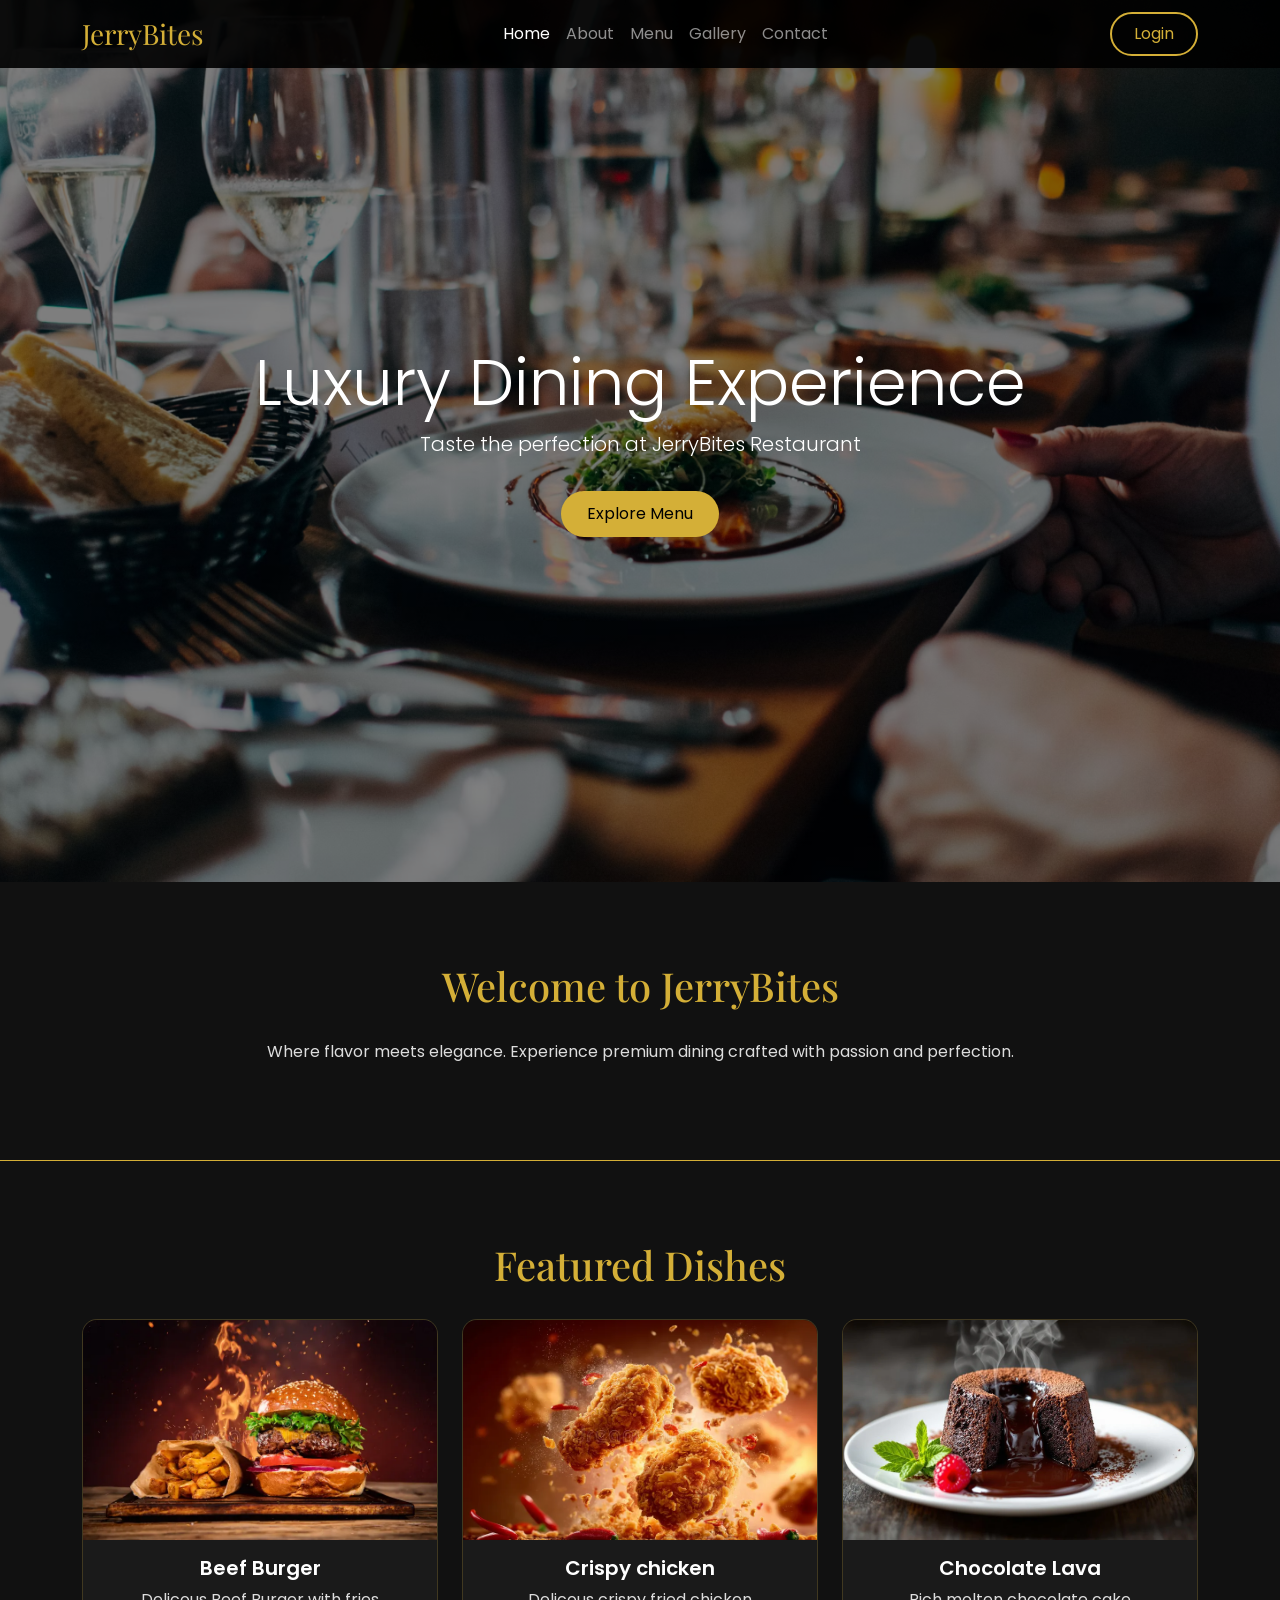
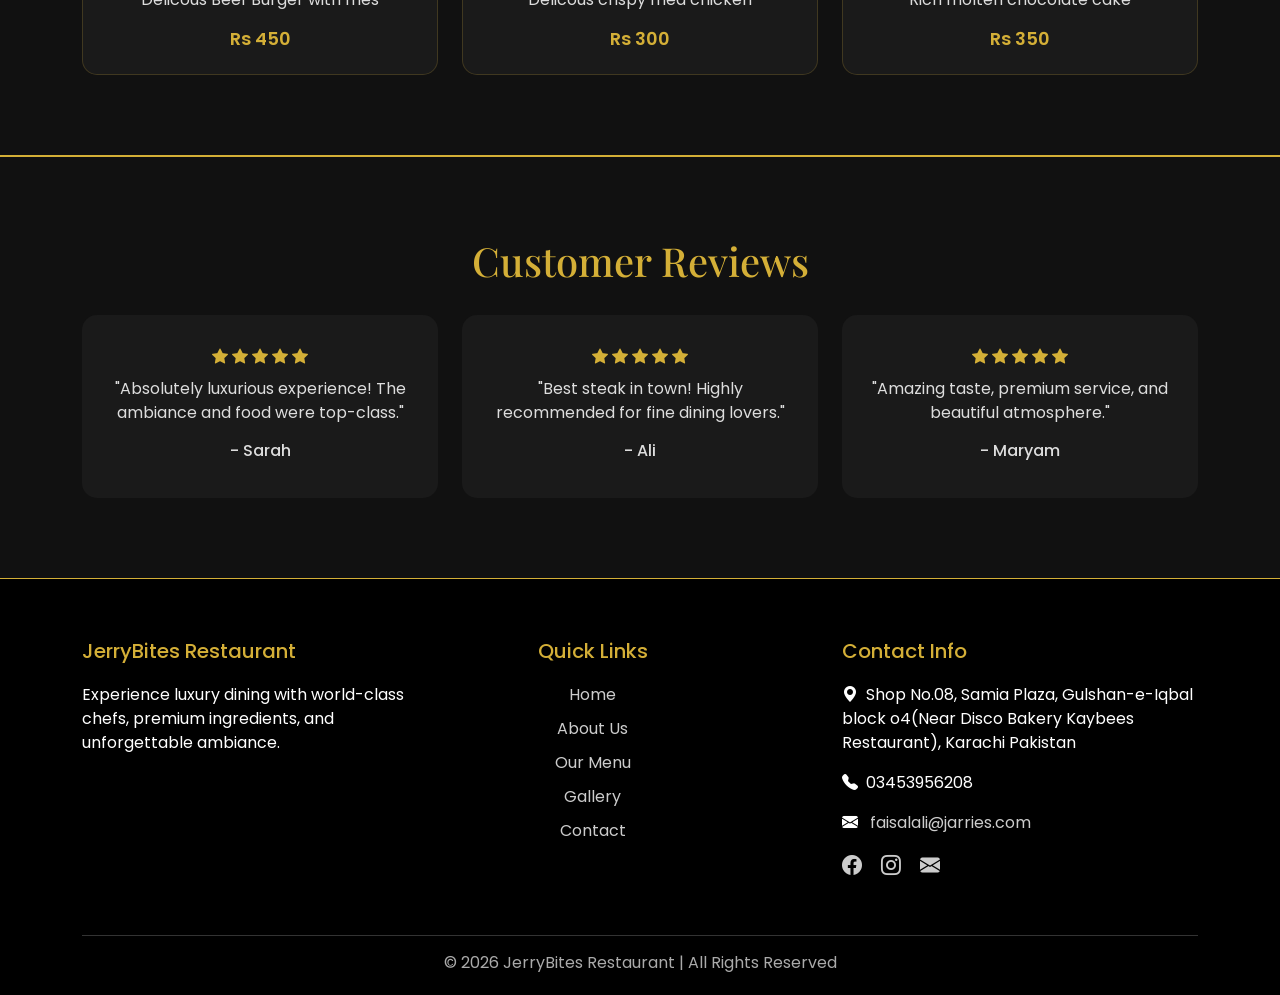
==== index.html @ c940851d "First commit" ====
<!DOCTYPE html>
<html lang="en">
<head>
<meta charset="UTF-8">
<meta name="viewport" content="width=device-width, initial-scale=1.0">
<title>JerryBites Restaurant</title>

<!-- Bootstrap 5 CDN -->
<link href="https://cdn.jsdelivr.net/npm/bootstrap@5.3.2/dist/css/bootstrap.min.css" rel="stylesheet">

<!-- Bootstrap Icons -->
<link href="https://cdn.jsdelivr.net/npm/bootstrap-icons@1.11.3/font/bootstrap-icons.css" rel="stylesheet">

<!-- Google Fonts -->
<link href="https://fonts.googleapis.com/css2?family=Playfair+Display:wght@600;700&family=Poppins:wght@300;400;500&display=swap" rel="stylesheet">
<!-- AOS Animation CSS -->
<link href="https://unpkg.com/aos@2.3.4/dist/aos.css" rel="stylesheet">
<style>

/* GLOBAL */
body{
  font-family: 'Poppins', sans-serif;
  background:#111;
  color:#ddd;
  scroll-behavior:smooth;
}

.section-padding{
  padding:80px 0;
}

.section-title{
  font-family:'Playfair Display', serif;
  font-size:40px;
  color:#d4af37;
  margin-bottom:30px;
}

/* NAVBAR */
.navbar{
  background:rgba(0,0,0,0.9);
}
.navbar-brand{
  font-family:'Playfair Display', serif;
  color:#d4af37 !important;
  font-size:28px;
}
.nav-link:hover{
  color:#d4af37 !important;
}

.navbar .nav-link{
  position: relative;
}

.navbar .nav-link::after{
  content: "";
  position: absolute;
  width: 0%;
  height: 2px;
  background: #d4af37;
  left: 0;
  bottom: -5px;
  transition: 0.3s;
}

.navbar .nav-link:hover::after{
  width: 100%;
}


/* HERO */
.hero{
  height:98vh;
  background: linear-gradient(rgba(0,0,0,0.5), rgba(0,0,0,0.5)), url('assests/images/resturant\ image.avif') center/cover no-repeat;
  display: flex;
  align-items: center;
  justify-content: center;
  text-align: center;
}

/* BUTTON */
.btn-gold{
  background:#d4af37;
  color:#000;
  border-radius:30px;
  padding:10px 25px;
  transition:0.3s;
}
.btn-gold:hover{
  background:#d4af37;
  transform:scale(1.05);
}

/* DISH CARDS */
.dish-card{
  background: #1a1a1a;
  border: 1px solid rgba(212,175,55,0.2);
  border-radius: 15px;
  overflow: hidden;
  transition: all 0.4s ease;
}
.dish-card:hover{
  transform: translateY(-12px);
  box-shadow: 0 15px 35px rgba(212,175,55,0.4);
  border-color: #d4af37;
}
.dish-card img{
  height: 220px;
  object-fit: cover;
  transition: 0.4s;
}
.dish-card:hover img{
  transform: scale(1.1);
}
.dish-card h5{
  color: #ffffff;
  font-weight: 600;
}

.dish-card p{
  color: #ffffff;
  opacity: 0.85;  
}
/* OFFER */
.offer{
  background:#d4af37;
  padding:60px 0;
  color:#000;
}

/* TESTIMONIALS */
.testimonial-card{
  background:#1a1a1a;
  padding:30px;
  border-radius:15px;
  transition:0.4s;
  
}
.testimonial-card:hover{
  transform:translateY(-8px);
  box-shadow:0 10px 25px rgba(212,175,55,0.4);
}
.stars{
  color:#d4af37;
}

/* FOOTER */
.footer{
  background:#000;
  padding:60px 0 20px;
  border-top:1px solid #d4af37; 
}

.footer h5{
  color:#d4af37;
  margin-bottom:20px;
  
}

.footer a{
  text-decoration:none;
  color:#ccc;
  transition:0.3s;
}
.footer a:hover{
  color:#d4af37;
}

.social-icons a{
  font-size:20px;
  margin-right:15px;
  color:#ccc;
  transition:0.3s;
}
.social-icons a:hover{
  color:#d4af37;
}

.footer-bottom{
  border-top:1px solid #333;
  margin-top:30px;
  padding-top:15px;
  text-align:center;
  color:#aaa;
}
.quick-links li {
  margin-bottom:10px;
}

.quick-links a {
  position:relative;
  display:inline-block;
}

.quick-links a::after{
  content:"";
  position:absolute;
  width:0;
  height:2px;
  background:#d4af37;
  left:0;
  bottom:-3px;
  transition:0.3s;
}

.quick-links a:hover::after{
  width:100%;
}

.testimonials-section{
  border-top: 1px solid #d4af37;
}
.featured-section{
  background:#111;
  border-top:1px solid #d4af37;
  border-bottom:1px solid #d4af37;
}
.price{
  color:#d4af37;
  font-weight:600;
  font-size:18px;
}
/*login */
.btn-login{
  background: transparent;
  border: 2px solid #d4af37;
  color: #d4af37;
  padding: 8px 22px;
  border-radius: 30px;
  transition: 0.3s;
}

.btn-login:hover{
  background: #d4af37;
  color: #000;
  transform: scale(1.05);
  box-shadow: 0 0 15px #d4af37;
}

</style>
</head>
<body>

<!-- Navbar -->
<nav class="navbar navbar-expand-lg navbar-dark fixed-top">
  <div class="container">

    <!-- Logo -->
    <a class="navbar-brand" href="index.html">JerryBites</a>

    <button class="navbar-toggler" data-bs-toggle="collapse" data-bs-target="#navmenu">
      <span class="navbar-toggler-icon"></span>
    </button>

    <div class="collapse navbar-collapse" id="navmenu">

      <!-- Center Menu -->
      <ul class="navbar-nav mx-auto">
        <li class="nav-item"><a class="nav-link active" href="index.html">Home</a></li>
        <li class="nav-item"><a class="nav-link" href="about.html">About</a></li>
        <li class="nav-item"><a class="nav-link" href="menu.html">Menu</a></li>
        <li class="nav-item"><a class="nav-link" href="gallery.html">Gallery</a></li>
        <li class="nav-item"><a class="nav-link" href="contact.html">Contact</a></li>
      </ul>

      <!-- Right Side Login Button -->
      <a href="login.html" class="btn btn-login">Login</a>

    </div>
  </div>
</nav>
<!-- Hero -->

<section class="hero d-flex align-items-center text-center text-white">
  <div class="container">
    <h1 class="display-3">Luxury Dining Experience</h1>
    <p class="lead">Taste the perfection at JerryBites Restaurant</p>
    <a href="menu.html" class="btn btn-gold mt-3">Explore Menu</a>
  </div>
</section>

<!-- Welcome -->
<section class="section-padding text-center">
  <div class="container">
    <h2 class="section-title" data-aos="fade-up">Welcome to JerryBites</h2>
<p data-aos="fade-up" data-aos-delay="200">
  Where flavor meets elegance. Experience premium dining crafted with passion and perfection.
</p>
  </div>
</section>

<!-- Featured Dishes -->
<section class="section-padding featured-section">
<div class="container">
<h2 class="section-title text-center">Featured Dishes</h2>
<div class="row g-4">

<div class="col-md-4" data-aos="zoom-in">
<div class="card dish-card">
<img src="assests/images/new.webp" class="card-img-top">
<div class="card-body text-center">
<h5>Beef Burger</h5>
<p>Delicous Beef Burger with fries</p>
<h6 class="price">Rs 450</h6>
</div>
</div>
</div>

<div class="col-md-4" data-aos="zoom-in">
<div class="card dish-card">
<img src="assests/images/crispy fried chicken.webp" class="card-img-top">
<div class="card-body text-center">
<h5>Crispy chicken</h5>
<p>Delicous crispy fried chicken</p>
<h6 class="price">Rs 300</h6>
</div>
</div>
</div>

<div class="col-md-4" data-aos="zoom-in">
<div class="card dish-card">
<img src="assests/images/chocolate lava cake.webp" class="card-img-top">
<div class="card-body text-center">
<h5>Chocolate Lava</h5>
<p>Rich molten chocolate cake</p>
<h6 class="price">Rs 350</h6>
</div>
</div>
</div>

</div>
</div>
</section>

<!-- Testimonials -->
<section class="section-padding testimonials-section">
<div class="container text-center">
<h2 class="section-title">Customer Reviews</h2>

<div class="row g-4">

<div class="col-md-4" data-aos="fade-up">
<div class="testimonial-card">
<div class="stars mb-2">
<i class="bi bi-star-fill"></i>
<i class="bi bi-star-fill"></i>
<i class="bi bi-star-fill"></i>
<i class="bi bi-star-fill"></i>
<i class="bi bi-star-fill"></i>
</div>
<p>"Absolutely luxurious experience! The ambiance and food were top-class."</p>
<h6 class="mt-3">- Sarah</h6>
</div>
</div>

<div class="col-md-4" data-aos="fade-up">
<div class="testimonial-card">
<div class="stars mb-2">
<i class="bi bi-star-fill"></i>
<i class="bi bi-star-fill"></i>
<i class="bi bi-star-fill"></i>
<i class="bi bi-star-fill"></i>
<i class="bi bi-star-fill"></i>
</div>
<p>"Best steak in town! Highly recommended for fine dining lovers."</p>
<h6 class="mt-3">- Ali</h6>
</div>
</div>

<div class="col-md-4" data-aos="fade-up">
<div class="testimonial-card">
<div class="stars mb-2">
<i class="bi bi-star-fill"></i>
<i class="bi bi-star-fill"></i>
<i class="bi bi-star-fill"></i>
<i class="bi bi-star-fill"></i>
<i class="bi bi-star-fill"></i>
</div>
<p>"Amazing taste, premium service, and beautiful atmosphere."</p>
<h6 class="mt-3">- Maryam</h6>
</div>
</div>

</div>
</div>
</section>
<!-- FOOTER -->
<footer class="footer text-white">
<div class="container">
<div class="row">

<!-- Left -->
<div class="col-md-4 mb-4">
<h5>JerryBites Restaurant</h5>
<p>
Experience luxury dining with world-class chefs, premium ingredients, 
and unforgettable ambiance.
</p>
</div>

<!-- Middle -->
<div class="col-md-3 mb-4 text-md-center">
<h5>Quick Links</h5>
<ul class="list-unstyled quick-links">
<li><a href="index.html">Home</a></li>
<li><a href="about.html">About Us</a></li>
<li><a href="menu.html">Our Menu</a></li>
<li><a href="gallery.html">Gallery</a></li>
<li><a href="contact.html">Contact</a></li>
</ul>
</div>

<!-- Right -->
<div class="col-md-4 offset-md-1 mb-4 text-md-start">
<h5>Contact Info</h5>

<div class="contact-info">
<p><i class="bi bi-geo-alt-fill me-2"></i>Shop No.08, Samia Plaza, Gulshan-e-Iqbal block o4(Near Disco Bakery Kaybees Restaurant), Karachi Pakistan</p>
<p><i class="bi bi-telephone-fill me-2"></i>03453956208</p>
<p>
<i class="bi bi-envelope-fill me-2"></i>
<a href="https://mail.google.com/mail/?view=cm&fs=1&to=faisalali@jarries.com" target="_blank">
faisalali@jarries.com
</a>
</p>
</div>

<!-- Social Icons -->
<div class="social-icons mt-3">
<a href="#"><i class="bi bi-facebook"></i></a>
<a href="#"><i class="bi bi-instagram"></i></a>
<a href="https://mail.google.com/mail/?view=cm&fs=1&to=jarriesrestaurant@gmail.com" target="_blank">
<i class="bi bi-envelope-fill"></i>
</a>
</div>

</div>

</div>

<div class="footer-bottom text-center">
© 2026 JerryBites Restaurant | All Rights Reserved
</div>

</div>
</footer>

<script src="https://cdn.jsdelivr.net/npm/bootstrap@5.3.2/dist/js/bootstrap.bundle.min.js"></script>
</body>
<!-- AOS JS -->
<script src="https://unpkg.com/aos@2.3.4/dist/aos.js"></script>

<script>
  // animation speed
  AOS.init({
    duration: 1000,   
    once: true        
  });
</script>
</html>
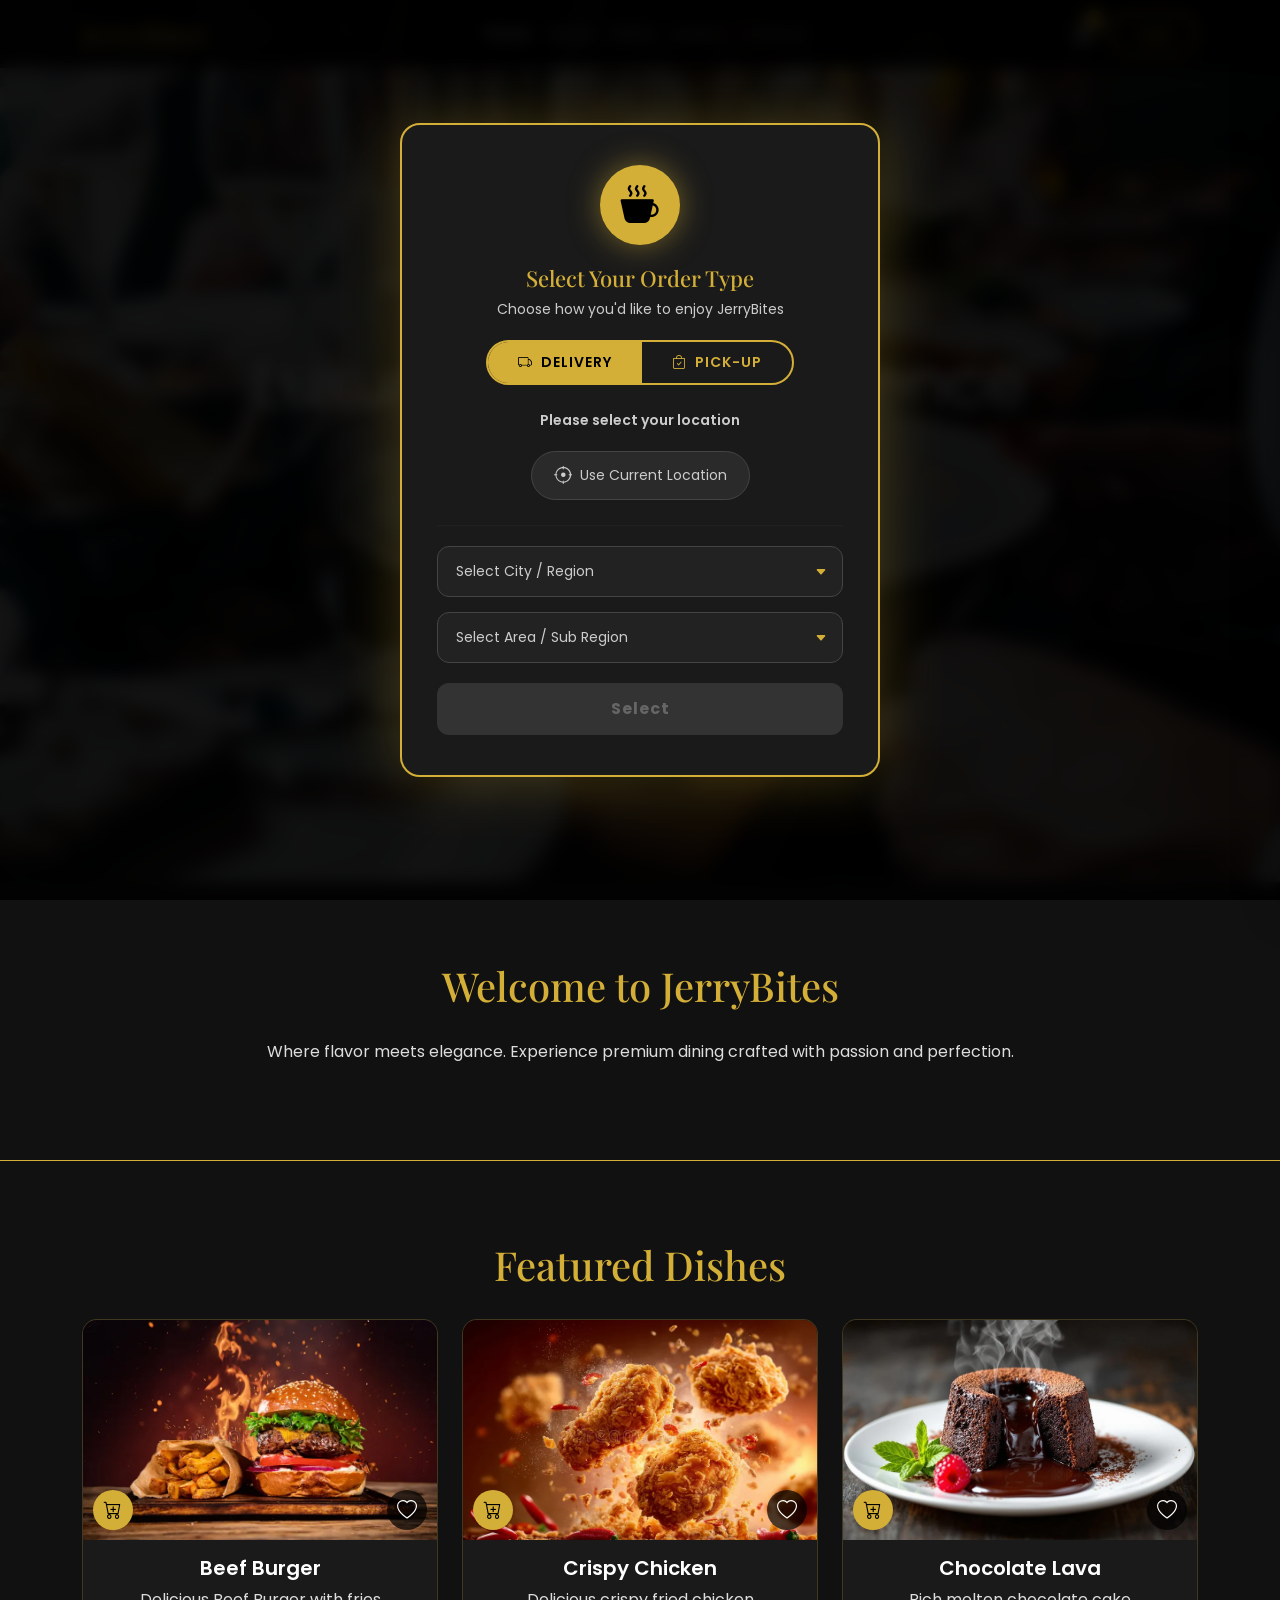
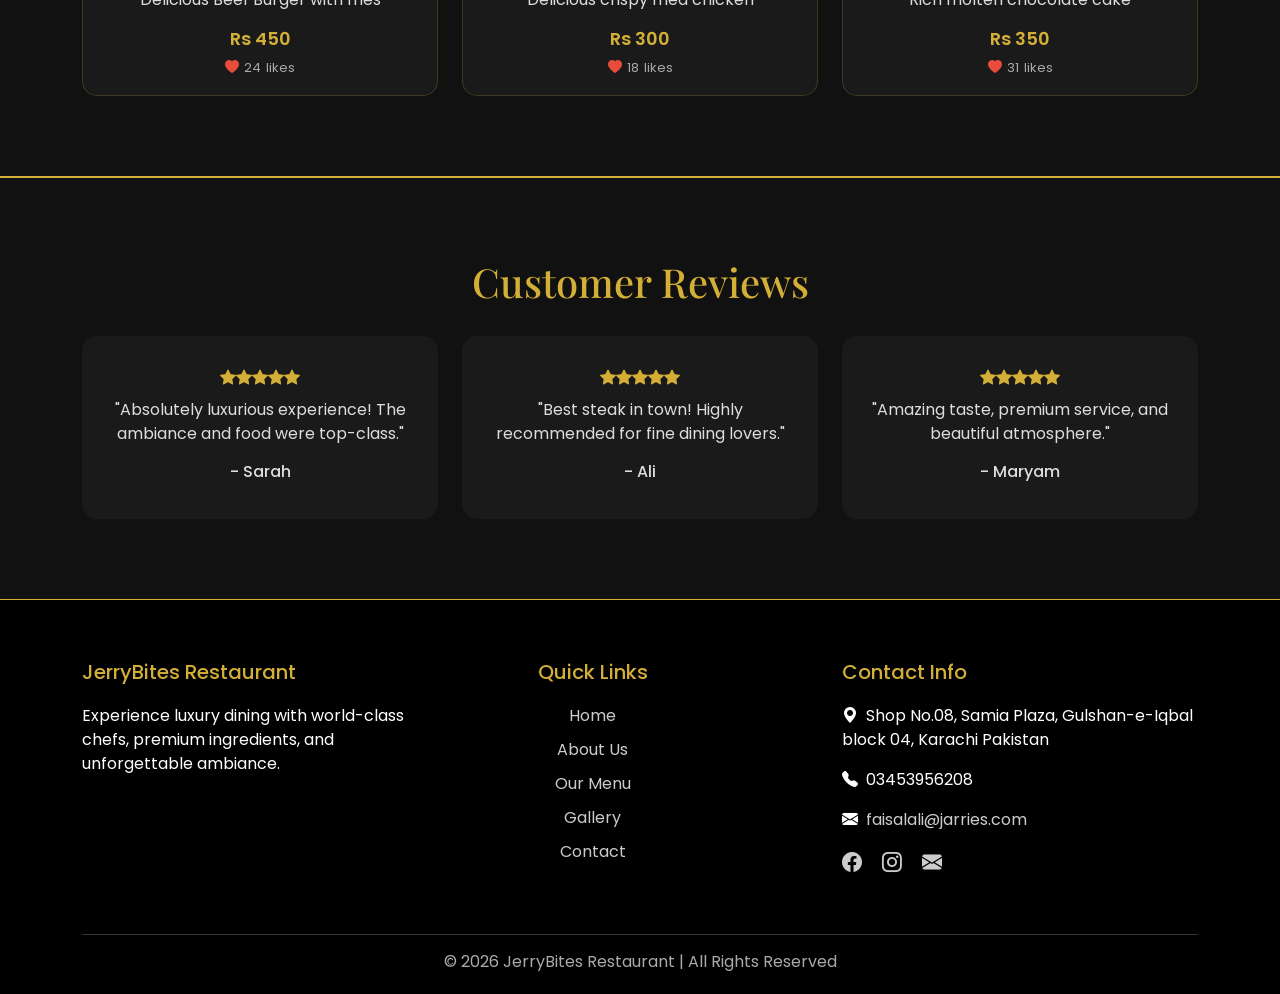
==== commit 817a5471: "first commit" ====
--- a/index.html
+++ b/index.html
@@ -7,27 +7,25 @@
 
 <!-- Bootstrap 5 CDN -->
 <link href="https://cdn.jsdelivr.net/npm/bootstrap@5.3.2/dist/css/bootstrap.min.css" rel="stylesheet">
-
 <!-- Bootstrap Icons -->
 <link href="https://cdn.jsdelivr.net/npm/bootstrap-icons@1.11.3/font/bootstrap-icons.css" rel="stylesheet">
-
 <!-- Google Fonts -->
-<link href="https://fonts.googleapis.com/css2?family=Playfair+Display:wght@600;700&family=Poppins:wght@300;400;500&display=swap" rel="stylesheet">
+<link href="https://fonts.googleapis.com/css2?family=Playfair+Display:wght@600;700&family=Poppins:wght@300;400;500;600&display=swap" rel="stylesheet">
 <!-- AOS Animation CSS -->
 <link href="https://unpkg.com/aos@2.3.4/dist/aos.css" rel="stylesheet">
+
 <style>
-
-/* GLOBAL */
+/* ============ GLOBAL ============ */
+*{ margin:0; padding:0; box-sizing:border-box; }
+
 body{
-  font-family: 'Poppins', sans-serif;
+  font-family:'Poppins', sans-serif;
   background:#111;
   color:#ddd;
   scroll-behavior:smooth;
 }
 
-.section-padding{
-  padding:80px 0;
-}
+.section-padding{ padding:80px 0; }
 
 .section-title{
   font-family:'Playfair Display', serif;
@@ -36,226 +34,973 @@
   margin-bottom:30px;
 }
 
-/* NAVBAR */
-.navbar{
-  background:rgba(0,0,0,0.9);
-}
+/* ============ NAVBAR ============ */
+.navbar{ background:rgba(0,0,0,0.9); }
 .navbar-brand{
   font-family:'Playfair Display', serif;
   color:#d4af37 !important;
   font-size:28px;
 }
-.nav-link:hover{
-  color:#d4af37 !important;
-}
-
-.navbar .nav-link{
-  position: relative;
-}
-
+.nav-link:hover{ color:#d4af37 !important; }
+.navbar .nav-link{ position:relative; }
 .navbar .nav-link::after{
-  content: "";
-  position: absolute;
-  width: 0%;
-  height: 2px;
-  background: #d4af37;
-  left: 0;
-  bottom: -5px;
-  transition: 0.3s;
-}
-
-.navbar .nav-link:hover::after{
-  width: 100%;
-}
-
-
-/* HERO */
+  content:""; position:absolute;
+  width:0%; height:2px; background:#d4af37;
+  left:0; bottom:-5px; transition:0.3s;
+}
+.navbar .nav-link:hover::after{ width:100%; }
+
+/* Cart Badge */
+.cart-btn{ position:relative; cursor:pointer; }
+.cart-badge{
+  position:absolute; top:-8px; right:-10px;
+  background:#d4af37; color:#000;
+  border-radius:50%; width:20px; height:20px;
+  font-size:11px; font-weight:700;
+  display:flex; align-items:center; justify-content:center;
+}
+
+/* ============ HERO ============ */
 .hero{
   height:98vh;
-  background: linear-gradient(rgba(0,0,0,0.5), rgba(0,0,0,0.5)), url('assests/images/resturant\ image.avif') center/cover no-repeat;
-  display: flex;
-  align-items: center;
-  justify-content: center;
-  text-align: center;
-}
-
-/* BUTTON */
+  background: linear-gradient(rgba(0,0,0,0.5), rgba(0,0,0,0.5)),
+              url('assests/images/resturant image.avif') center/cover no-repeat;
+  display:flex; align-items:center;
+  justify-content:center; text-align:center;
+}
+
+/* ============ BUTTONS ============ */
 .btn-gold{
-  background:#d4af37;
-  color:#000;
-  border-radius:30px;
-  padding:10px 25px;
+  background:#d4af37; color:#000;
+  border-radius:30px; padding:10px 25px;
+  transition:0.3s; border:none; font-weight:600;
+}
+.btn-gold:hover{
+  background:#c9a230; transform:scale(1.05);
+  box-shadow:0 5px 20px rgba(212,175,55,0.4);
+}
+
+.btn-login{
+  background:transparent; border:2px solid #d4af37;
+  color:#d4af37; padding:8px 22px;
+  border-radius:30px; transition:0.3s;
+}
+.btn-login:hover{
+  background:#d4af37; color:#000;
+  transform:scale(1.05); box-shadow:0 0 15px #d4af37;
+}
+
+/* ============ DISH CARDS ============ */
+.dish-card{
+  background:#1a1a1a;
+  border:1px solid rgba(212,175,55,0.2);
+  border-radius:15px; overflow:hidden;
+  transition:all 0.4s ease; cursor:pointer;
+  position:relative;
+}
+.dish-card:hover{
+  transform:translateY(-12px);
+  box-shadow:0 15px 35px rgba(212,175,55,0.4);
+  border-color:#d4af37;
+}
+.dish-card .img-wrapper{
+  overflow:hidden; height:220px; position:relative;
+}
+.dish-card img{
+  height:220px; width:100%;
+  object-fit:cover; transition:0.4s;
+}
+.dish-card:hover img{ transform:scale(1.1); }
+.dish-card h5{ color:#fff; font-weight:600; }
+.dish-card p{ color:#fff; opacity:0.85; }
+.price{ color:#d4af37; font-weight:600; font-size:18px; }
+
+/* Like Button on Card */
+.like-btn{
+  position:absolute; bottom:10px; right:10px;
+  background:rgba(0,0,0,0.7); border:none;
+  width:40px; height:40px; border-radius:50%;
+  display:flex; align-items:center; justify-content:center;
+  cursor:pointer; transition:0.3s; z-index:10;
+}
+.like-btn i{ font-size:20px; color:#fff; transition:0.3s; }
+.like-btn.liked i{ color:#e74c3c; }
+.like-btn:hover{ transform:scale(1.15); background:rgba(0,0,0,0.9); }
+
+/* Like Count */
+.like-count{
+  color:#aaa; font-size:13px; margin-top:5px;
+  display:flex; align-items:center; justify-content:center; gap:5px;
+}
+.like-count i{ color:#e74c3c; font-size:14px; }
+
+/* Quick Add Cart on Card */
+.quick-cart-btn{
+  position:absolute; bottom:10px; left:10px;
+  background:#d4af37; border:none;
+  width:40px; height:40px; border-radius:50%;
+  display:flex; align-items:center; justify-content:center;
+  cursor:pointer; transition:0.3s; z-index:10;
+}
+.quick-cart-btn i{ font-size:18px; color:#000; }
+.quick-cart-btn:hover{ transform:scale(1.15); background:#c9a230; }
+
+/* ============ PRODUCT MODAL ============ */
+.product-modal-overlay{
+  position:fixed; top:0; left:0;
+  width:100%; height:100%;
+  background:rgba(0,0,0,0.9);
+  z-index:100000;
+  display:none; align-items:center;
+  justify-content:center;
+  backdrop-filter:blur(10px);
+  animation:fadeInOverlay 0.4s ease;
+  overflow-y:auto; padding:20px;
+}
+.product-modal-overlay.show{ display:flex; }
+
+.product-modal{
+  background:#1a1a1a;
+  border:2px solid #d4af37;
+  border-radius:20px;
+  max-width:900px; width:95%;
+  animation:slideUp 0.5s ease;
+  max-height:95vh; overflow-y:auto;
+}
+
+.product-modal-close{
+  position:absolute; top:15px; right:20px;
+  background:none; border:none;
+  color:#d4af37; font-size:28px;
+  cursor:pointer; z-index:10;
   transition:0.3s;
 }
-.btn-gold:hover{
-  background:#d4af37;
-  transform:scale(1.05);
-}
-
-/* DISH CARDS */
-.dish-card{
-  background: #1a1a1a;
-  border: 1px solid rgba(212,175,55,0.2);
-  border-radius: 15px;
-  overflow: hidden;
-  transition: all 0.4s ease;
-}
-.dish-card:hover{
-  transform: translateY(-12px);
-  box-shadow: 0 15px 35px rgba(212,175,55,0.4);
-  border-color: #d4af37;
-}
-.dish-card img{
-  height: 220px;
-  object-fit: cover;
-  transition: 0.4s;
-}
-.dish-card:hover img{
-  transform: scale(1.1);
-}
-.dish-card h5{
-  color: #ffffff;
-  font-weight: 600;
-}
-
-.dish-card p{
-  color: #ffffff;
-  opacity: 0.85;  
-}
-/* OFFER */
-.offer{
-  background:#d4af37;
-  padding:60px 0;
-  color:#000;
-}
-
-/* TESTIMONIALS */
+.product-modal-close:hover{ transform:rotate(90deg) scale(1.2); }
+
+.product-modal-img{
+  width:100%; height:350px;
+  object-fit:cover; border-radius:18px 18px 0 0;
+}
+
+.product-modal-body{ padding:30px; }
+
+.product-modal-title{
+  font-family:'Playfair Display', serif;
+  color:#d4af37; font-size:28px;
+  margin-bottom:5px;
+}
+
+.product-modal-desc{
+  color:#aaa; font-size:15px; margin-bottom:20px;
+}
+
+.product-modal-price{
+  color:#d4af37; font-size:24px;
+  font-weight:700; margin-bottom:20px;
+}
+
+/* Quantity Selector */
+.qty-selector{
+  display:flex; align-items:center;
+  gap:0; border-radius:12px;
+  overflow:hidden; border:2px solid #d4af37;
+  width:fit-content;
+}
+.qty-btn{
+  background:#2a2a2a; border:none;
+  color:#d4af37; width:45px; height:45px;
+  font-size:20px; font-weight:700;
+  cursor:pointer; transition:0.3s;
+  display:flex; align-items:center; justify-content:center;
+}
+.qty-btn:hover{ background:#d4af37; color:#000; }
+.qty-value{
+  width:55px; text-align:center;
+  background:#111; color:#fff;
+  font-size:18px; font-weight:600;
+  border:none; outline:none;
+}
+
+/* Drinks Section */
+.drinks-section{ margin-top:20px; }
+.drinks-title{
+  color:#fff; font-weight:600;
+  font-size:16px; margin-bottom:12px;
+}
+.drink-item{
+  display:flex; align-items:center;
+  justify-content:space-between;
+  background:#222; border:1px solid #333;
+  border-radius:10px; padding:10px 15px;
+  margin-bottom:8px; transition:0.3s;
+  cursor:pointer;
+}
+.drink-item:hover{ border-color:#d4af37; }
+.drink-item.selected{
+  border-color:#d4af37;
+  background:rgba(212,175,55,0.1);
+}
+.drink-item-left{
+  display:flex; align-items:center; gap:10px;
+}
+.drink-item-name{ color:#fff; font-size:14px; }
+.drink-item-price{ color:#d4af37; font-weight:600; font-size:14px; }
+.drink-qty{
+  display:flex; align-items:center; gap:0;
+  border-radius:8px; overflow:hidden;
+  border:1px solid #555;
+}
+.drink-qty-btn{
+  background:#333; border:none;
+  color:#d4af37; width:30px; height:30px;
+  font-size:16px; cursor:pointer;
+  display:flex; align-items:center; justify-content:center;
+  transition:0.3s;
+}
+.drink-qty-btn:hover{ background:#d4af37; color:#000; }
+.drink-qty-val{
+  width:35px; text-align:center;
+  background:#111; color:#fff;
+  font-size:14px; border:none;
+}
+
+/* Action Buttons */
+.product-actions{
+  display:flex; gap:12px;
+  margin-top:25px; flex-wrap:wrap;
+}
+.btn-add-cart{
+  flex:1; padding:14px;
+  background:transparent; border:2px solid #d4af37;
+  color:#d4af37; border-radius:12px;
+  font-weight:700; font-size:15px;
+  cursor:pointer; transition:0.3s;
+  display:flex; align-items:center;
+  justify-content:center; gap:8px;
+}
+.btn-add-cart:hover{
+  background:rgba(212,175,55,0.15);
+  transform:scale(1.02);
+}
+.btn-buy-now{
+  flex:1; padding:14px;
+  background:#d4af37; border:none;
+  color:#000; border-radius:12px;
+  font-weight:700; font-size:15px;
+  cursor:pointer; transition:0.3s;
+  display:flex; align-items:center;
+  justify-content:center; gap:8px;
+}
+.btn-buy-now:hover{
+  background:#c9a230; transform:scale(1.02);
+  box-shadow:0 5px 25px rgba(212,175,55,0.5);
+}
+
+/* Ask Question */
+.ask-question-section{ margin-top:20px; }
+.ask-question-btn{
+  background:transparent; border:1px solid #555;
+  color:#ccc; padding:10px 20px;
+  border-radius:10px; cursor:pointer;
+  transition:0.3s; font-size:14px;
+  display:flex; align-items:center; gap:8px;
+  width:100%;
+}
+.ask-question-btn:hover{ border-color:#d4af37; color:#d4af37; }
+.question-form{
+  display:none; margin-top:10px;
+  animation:fadeInOverlay 0.3s ease;
+}
+.question-form.show{ display:block; }
+.question-input{
+  width:100%; padding:12px 15px;
+  background:#222; border:1px solid #444;
+  border-radius:10px; color:#fff;
+  font-size:14px; outline:none;
+  resize:vertical; min-height:80px;
+  transition:0.3s;
+}
+.question-input:focus{ border-color:#d4af37; }
+.question-submit{
+  margin-top:8px; padding:10px 25px;
+  background:#d4af37; color:#000;
+  border:none; border-radius:10px;
+  font-weight:600; cursor:pointer;
+  transition:0.3s;
+}
+.question-submit:hover{ background:#c9a230; }
+
+/* ============ CUSTOMER INFO MODAL ============ */
+.customer-modal-overlay{
+  position:fixed; top:0; left:0;
+  width:100%; height:100%;
+  background:rgba(0,0,0,0.9);
+  z-index:200000;
+  display:none; align-items:center;
+  justify-content:center;
+  backdrop-filter:blur(10px);
+  padding:20px;
+}
+.customer-modal-overlay.show{ display:flex; }
+
+.customer-modal{
+  background:#1a1a1a;
+  border:2px solid #d4af37;
+  border-radius:20px;
+  max-width:500px; width:95%;
+  padding:35px; animation:slideUp 0.5s ease;
+  max-height:95vh; overflow-y:auto;
+}
+
+.customer-modal h4{
+  font-family:'Playfair Display', serif;
+  color:#d4af37; text-align:center;
+  margin-bottom:5px;
+}
+
+.customer-modal .subtitle{
+  color:#aaa; text-align:center;
+  font-size:13px; margin-bottom:25px;
+}
+
+.form-field{
+  margin-bottom:15px;
+}
+.form-field label{
+  color:#ccc; font-size:13px;
+  font-weight:500; margin-bottom:5px;
+  display:block;
+}
+.form-field input,
+.form-field select,
+.form-field textarea{
+  width:100%; padding:12px 15px;
+  background:#222; border:1px solid #444;
+  border-radius:10px; color:#fff;
+  font-size:14px; outline:none;
+  transition:0.3s;
+}
+.form-field input:focus,
+.form-field select:focus,
+.form-field textarea:focus{
+  border-color:#d4af37;
+  box-shadow:0 0 10px rgba(212,175,55,0.2);
+}
+
+.order-summary{
+  background:#222; border-radius:12px;
+  padding:15px; margin-bottom:20px;
+  border:1px solid #333;
+}
+.order-summary h6{ color:#d4af37; margin-bottom:10px; }
+.order-summary-item{
+  display:flex; justify-content:space-between;
+  color:#ccc; font-size:13px; margin-bottom:5px;
+}
+.order-summary-total{
+  display:flex; justify-content:space-between;
+  color:#d4af37; font-weight:700;
+  font-size:16px; border-top:1px solid #444;
+  padding-top:10px; margin-top:10px;
+}
+
+.place-order-btn{
+  width:100%; padding:14px;
+  background:#d4af37; color:#000;
+  border:none; border-radius:12px;
+  font-weight:700; font-size:16px;
+  cursor:pointer; transition:0.3s;
+  letter-spacing:1px;
+}
+.place-order-btn:hover{
+  background:#c9a230; transform:scale(1.02);
+  box-shadow:0 5px 25px rgba(212,175,55,0.5);
+}
+
+/* ============ CART SIDEBAR ============ */
+.cart-sidebar{
+  position:fixed; top:0; right:-420px;
+  width:400px; max-width:90vw;
+  height:100%; background:#1a1a1a;
+  border-left:2px solid #d4af37;
+  z-index:150000; transition:0.4s ease;
+  display:flex; flex-direction:column;
+  box-shadow:-10px 0 40px rgba(0,0,0,0.5);
+}
+.cart-sidebar.open{ right:0; }
+
+.cart-sidebar-header{
+  padding:20px; border-bottom:1px solid #333;
+  display:flex; align-items:center;
+  justify-content:space-between;
+}
+.cart-sidebar-header h5{
+  color:#d4af37; margin:0;
+  font-family:'Playfair Display', serif;
+}
+.cart-close{
+  background:none; border:none;
+  color:#d4af37; font-size:24px;
+  cursor:pointer; transition:0.3s;
+}
+.cart-close:hover{ transform:rotate(90deg); }
+
+.cart-items{
+  flex:1; overflow-y:auto;
+  padding:15px;
+}
+
+.cart-item{
+  display:flex; gap:12px;
+  background:#222; border-radius:12px;
+  padding:12px; margin-bottom:10px;
+  border:1px solid #333;
+  animation:fadeInOverlay 0.3s ease;
+}
+.cart-item img{
+  width:65px; height:65px;
+  border-radius:10px; object-fit:cover;
+}
+.cart-item-info{ flex:1; }
+.cart-item-name{ color:#fff; font-size:14px; font-weight:600; }
+.cart-item-price{ color:#d4af37; font-size:13px; }
+.cart-item-remove{
+  background:none; border:none;
+  color:#ff4444; cursor:pointer;
+  font-size:16px; transition:0.3s;
+  align-self:flex-start;
+}
+.cart-item-remove:hover{ transform:scale(1.2); }
+
+.cart-empty{
+  text-align:center; padding:40px 20px;
+  color:#666;
+}
+.cart-empty i{ font-size:50px; margin-bottom:15px; color:#333; }
+
+.cart-sidebar-footer{
+  padding:20px; border-top:1px solid #333;
+}
+.cart-total{
+  display:flex; justify-content:space-between;
+  color:#d4af37; font-weight:700;
+  font-size:18px; margin-bottom:15px;
+}
+.cart-checkout-btn{
+  width:100%; padding:14px;
+  background:#d4af37; color:#000;
+  border:none; border-radius:12px;
+  font-weight:700; cursor:pointer;
+  transition:0.3s; font-size:15px;
+}
+.cart-checkout-btn:hover{
+  background:#c9a230;
+  box-shadow:0 5px 20px rgba(212,175,55,0.4);
+}
+
+.cart-overlay{
+  position:fixed; top:0; left:0;
+  width:100%; height:100%;
+  background:rgba(0,0,0,0.6);
+  z-index:149999;
+  display:none;
+}
+.cart-overlay.show{ display:block; }
+
+/* ============ SUCCESS TOAST ============ */
+.success-toast{
+  position:fixed; top:20px; right:20px;
+  background:#1a1a1a; border:2px solid #d4af37;
+  border-radius:15px; padding:15px 25px;
+  z-index:300000; display:flex;
+  align-items:center; gap:12px;
+  animation:slideInRight 0.4s ease;
+  box-shadow:0 10px 30px rgba(0,0,0,0.5);
+  transform:translateX(150%);
+  transition:transform 0.4s ease;
+}
+.success-toast.show{ transform:translateX(0); }
+.success-toast i{ color:#d4af37; font-size:24px; }
+.success-toast span{ color:#fff; font-size:14px; font-weight:500; }
+
+@keyframes slideInRight{
+  from{ transform:translateX(150%); }
+  to{ transform:translateX(0); }
+}
+
+/* ============ ORDER PLACED MODAL ============ */
+.order-success-overlay{
+  position:fixed; top:0; left:0;
+  width:100%; height:100%;
+  background:rgba(0,0,0,0.9);
+  z-index:500000;
+  display:none; align-items:center;
+  justify-content:center;
+  backdrop-filter:blur(10px);
+}
+.order-success-overlay.show{ display:flex; }
+
+.order-success-box{
+  background:#1a1a1a; border:2px solid #d4af37;
+  border-radius:20px; padding:40px;
+  text-align:center; max-width:450px;
+  width:90%; animation:slideUp 0.6s ease;
+}
+
+.success-check{
+  width:80px; height:80px;
+  background:#d4af37; border-radius:50%;
+  display:flex; align-items:center;
+  justify-content:center; margin:0 auto 20px;
+  animation:bounceIn 0.6s ease 0.3s both;
+}
+.success-check i{ font-size:40px; color:#000; }
+
+@keyframes bounceIn{
+  0%{ transform:scale(0); }
+  50%{ transform:scale(1.2); }
+  100%{ transform:scale(1); }
+}
+
+/* ============ TESTIMONIALS ============ */
+.testimonials-section{ border-top:1px solid #d4af37; }
 .testimonial-card{
-  background:#1a1a1a;
-  padding:30px;
-  border-radius:15px;
-  transition:0.4s;
-  
+  background:#1a1a1a; padding:30px;
+  border-radius:15px; transition:0.4s;
 }
 .testimonial-card:hover{
   transform:translateY(-8px);
   box-shadow:0 10px 25px rgba(212,175,55,0.4);
 }
-.stars{
-  color:#d4af37;
-}
-
-/* FOOTER */
-.footer{
-  background:#000;
-  padding:60px 0 20px;
-  border-top:1px solid #d4af37; 
-}
-
-.footer h5{
-  color:#d4af37;
-  margin-bottom:20px;
-  
-}
-
-.footer a{
-  text-decoration:none;
-  color:#ccc;
-  transition:0.3s;
-}
-.footer a:hover{
-  color:#d4af37;
-}
-
-.social-icons a{
-  font-size:20px;
-  margin-right:15px;
-  color:#ccc;
-  transition:0.3s;
-}
-.social-icons a:hover{
-  color:#d4af37;
-}
-
-.footer-bottom{
-  border-top:1px solid #333;
-  margin-top:30px;
-  padding-top:15px;
-  text-align:center;
-  color:#aaa;
-}
-.quick-links li {
-  margin-bottom:10px;
-}
-
-.quick-links a {
-  position:relative;
-  display:inline-block;
-}
-
-.quick-links a::after{
-  content:"";
-  position:absolute;
-  width:0;
-  height:2px;
-  background:#d4af37;
-  left:0;
-  bottom:-3px;
-  transition:0.3s;
-}
-
-.quick-links a:hover::after{
-  width:100%;
-}
-
-.testimonials-section{
-  border-top: 1px solid #d4af37;
-}
+.stars{ color:#d4af37; }
+
+/* ============ FEATURED SECTION ============ */
 .featured-section{
   background:#111;
   border-top:1px solid #d4af37;
   border-bottom:1px solid #d4af37;
 }
-.price{
+
+/* ============ FOOTER ============ */
+.footer{
+  background:#000; padding:60px 0 20px;
+  border-top:1px solid #d4af37;
+}
+.footer h5{ color:#d4af37; margin-bottom:20px; }
+.footer a{ text-decoration:none; color:#ccc; transition:0.3s; }
+.footer a:hover{ color:#d4af37; }
+.social-icons a{
+  font-size:20px; margin-right:15px;
+  color:#ccc; transition:0.3s;
+}
+.social-icons a:hover{ color:#d4af37; }
+.footer-bottom{
+  border-top:1px solid #333;
+  margin-top:30px; padding-top:15px;
+  text-align:center; color:#aaa;
+}
+.quick-links li{ margin-bottom:10px; }
+.quick-links a{ position:relative; display:inline-block; }
+.quick-links a::after{
+  content:""; position:absolute;
+  width:0; height:2px; background:#d4af37;
+  left:0; bottom:-3px; transition:0.3s;
+}
+.quick-links a:hover::after{ width:100%; }
+
+/* ============ POPUP OVERLAY ============ */
+.popup-overlay{
+  position:fixed; top:0; left:0;
+  width:100%; height:100%;
+  background:rgba(0,0,0,0.85);
+  z-index:99999;
+  display:flex; align-items:center;
+  justify-content:center;
+  backdrop-filter:blur(8px);
+  animation:fadeInOverlay 0.5s ease;
+}
+@keyframes fadeInOverlay{ from{opacity:0} to{opacity:1} }
+@keyframes slideUp{
+  from{transform:translateY(80px);opacity:0}
+  to{transform:translateY(0);opacity:1}
+}
+
+.popup-box{
+  background:#1a1a1a; border:2px solid #d4af37;
+  border-radius:20px; padding:40px 35px;
+  max-width:480px; width:90%; text-align:center;
+  animation:slideUp 0.6s ease;
+  box-shadow:0 0 60px rgba(212,175,55,0.3);
+}
+.popup-logo{
+  width:80px; height:80px;
+  background:#d4af37; border-radius:50%;
+  display:flex; align-items:center;
+  justify-content:center; margin:0 auto 20px;
+  box-shadow:0 0 30px rgba(212,175,55,0.5);
+}
+.popup-logo i{ font-size:38px; color:#000; }
+.popup-box h4{
+  font-family:'Playfair Display', serif;
+  color:#d4af37; font-size:22px; margin-bottom:8px;
+}
+.popup-box p{ color:#ccc; font-size:14px; margin-bottom:20px; }
+
+.order-type-toggle{
+  display:flex; justify-content:center;
+  gap:0; margin-bottom:25px;
+  border-radius:30px; overflow:hidden;
+  border:2px solid #d4af37;
+  width:fit-content; margin-left:auto; margin-right:auto;
+}
+.order-type-btn{
+  padding:10px 30px; border:none;
+  cursor:pointer; font-weight:600;
+  font-size:14px; letter-spacing:1px;
+  transition:0.3s; background:transparent;
   color:#d4af37;
-  font-weight:600;
-  font-size:18px;
-}
-/*login */
-.btn-login{
-  background: transparent;
-  border: 2px solid #d4af37;
-  color: #d4af37;
-  padding: 8px 22px;
-  border-radius: 30px;
-  transition: 0.3s;
-}
-
-.btn-login:hover{
-  background: #d4af37;
-  color: #000;
-  transform: scale(1.05);
-  box-shadow: 0 0 15px #d4af37;
-}
-
+}
+.order-type-btn.active{ background:#d4af37; color:#000; }
+.order-type-btn:hover:not(.active){ background:rgba(212,175,55,0.15); }
+
+.location-btn{
+  background:#2a2a2a; border:1px solid #444;
+  color:#ccc; padding:10px 22px;
+  border-radius:30px; cursor:pointer;
+  transition:0.3s; display:inline-flex;
+  align-items:center; gap:8px;
+  font-size:14px; margin-bottom:20px;
+}
+.location-btn:hover{
+  border-color:#d4af37; color:#d4af37;
+  background:rgba(212,175,55,0.1);
+}
+.location-btn i{ font-size:18px; }
+
+.popup-select{
+  width:100%; padding:14px 18px;
+  border-radius:12px; border:1px solid #444;
+  background:#222; color:#ccc; font-size:14px;
+  margin-bottom:15px; appearance:none;
+  -webkit-appearance:none;
+  background-image:url("data:image/svg+xml,%3Csvg xmlns='http://www.w3.org/2000/svg' width='12' height='12' fill='%23d4af37' viewBox='0 0 16 16'%3E%3Cpath d='M7.247 11.14 2.451 5.658C1.885 5.013 2.345 4 3.204 4h9.592a1 1 0 0 1 .753 1.659l-4.796 5.48a1 1 0 0 1-1.506 0z'/%3E%3C/svg%3E");
+  background-repeat:no-repeat;
+  background-position:right 15px center;
+  cursor:pointer; transition:0.3s; outline:none;
+}
+.popup-select:focus{
+  border-color:#d4af37;
+  box-shadow:0 0 10px rgba(212,175,55,0.3);
+}
+
+.popup-submit{
+  width:100%; padding:14px;
+  background:#d4af37; color:#000;
+  border:none; border-radius:12px;
+  font-weight:700; font-size:16px;
+  cursor:pointer; transition:0.3s;
+  margin-top:5px; letter-spacing:1px;
+}
+.popup-submit:hover{
+  background:#c9a230; transform:scale(1.02);
+  box-shadow:0 5px 25px rgba(212,175,55,0.5);
+}
+.popup-submit:disabled{
+  background:#333; color:#666;
+  cursor:not-allowed; transform:none;
+  box-shadow:none;
+}
+
+.popup-label{
+  color:#fff; font-weight:600;
+  font-size:15px; margin-bottom:12px;
+}
+.popup-divider{
+  border:none; border-top:1px solid #333;
+  margin:5px 0 20px;
+}
+
+/* Location Status */
+.location-status{
+  margin-top:5px; font-size:12px;
+  color:#aaa; display:none;
+}
+.location-status.show{ display:block; }
+.location-status.detecting{ color:#d4af37; }
+.location-status.success{ color:#4CAF50; }
+.location-status.error{ color:#ff4444; }
+
+/* ============ RESPONSIVE ============ */
+@media(max-width:768px){
+  .product-modal{ max-width:100%; }
+  .product-modal-img{ height:250px; }
+  .product-actions{ flex-direction:column; }
+  .cart-sidebar{ width:100%; max-width:100%; }
+  .section-title{ font-size:30px; }
+}
+/* Cart Icon Default */
+.cart-btn i{
+  color:#ffffff !important;
+  transition:0.3s ease;
+}
+
+/* Hover Effect */
+.cart-btn:hover{
+  transform:scale(1.15);
+}
+
+.cart-btn:hover i{
+  color:#d4af37 !important;
+}
 </style>
 </head>
 <body>
 
-<!-- Navbar -->
+<!-- ======================== -->
+<!-- POPUP OVERLAY - ORDER TYPE -->
+<!-- ======================== -->
+<div class="popup-overlay" id="popupOverlay">
+  <div class="popup-box">
+    <div class="popup-logo">
+      <i class="bi bi-cup-hot-fill"></i>
+    </div>
+    <h4>Select Your Order Type</h4>
+    <p>Choose how you'd like to enjoy JerryBites</p>
+
+    <div class="order-type-toggle">
+      <button class="order-type-btn active" id="deliveryBtn" onclick="selectOrderType('delivery')">
+        <i class="bi bi-truck me-1"></i> DELIVERY
+      </button>
+      <button class="order-type-btn" id="pickupBtn" onclick="selectOrderType('pickup')">
+        <i class="bi bi-bag-check me-1"></i> PICK-UP
+      </button>
+    </div>
+
+    <p class="popup-label">Please select your location</p>
+
+    <button class="location-btn" id="locationBtn" onclick="useCurrentLocation()">
+      <i class="bi bi-crosshair"></i> Use Current Location
+    </button>
+    <div class="location-status" id="locationStatus"></div>
+
+    <hr class="popup-divider">
+
+    <select class="popup-select" id="citySelect" onchange="updateAreas()">
+      <option value="" disabled selected>Select City / Region</option>
+      <option value="karachi">Karachi</option>
+      <option value="lahore">Lahore</option>
+      <option value="islamabad">Islamabad</option>
+      <option value="rawalpindi">Rawalpindi</option>
+      <option value="faisalabad">Faisalabad</option>
+      <option value="multan">Multan</option>
+      <option value="peshawar">Peshawar</option>
+      <option value="hyderabad">Hyderabad</option>
+    </select>
+
+    <select class="popup-select" id="areaSelect" disabled>
+      <option value="" disabled selected>Select Area / Sub Region</option>
+    </select>
+
+    <button class="popup-submit" id="popupSubmitBtn" disabled onclick="closePopup()">
+      Select
+    </button>
+  </div>
+</div>
+
+<!-- ======================== -->
+<!-- PRODUCT DETAIL MODAL -->
+<!-- ======================== -->
+<div class="product-modal-overlay" id="productModal">
+  <div class="product-modal position-relative">
+    <button class="product-modal-close" onclick="closeProductModal()">
+      <i class="bi bi-x-lg"></i>
+    </button>
+    <img src="" alt="" class="product-modal-img" id="modalImg">
+    <div class="product-modal-body">
+      <h3 class="product-modal-title" id="modalTitle"></h3>
+      <p class="product-modal-desc" id="modalDesc"></p>
+      <div class="product-modal-price" id="modalPrice"></div>
+
+      <!-- Quantity -->
+      <div class="d-flex align-items-center gap-3 mb-3">
+        <span class="text-white" style="font-weight:600;">Quantity:</span>
+        <div class="qty-selector">
+          <button class="qty-btn" onclick="changeQty(-1)">−</button>
+          <input type="text" class="qty-value" id="modalQty" value="1" readonly>
+          <button class="qty-btn" onclick="changeQty(1)">+</button>
+        </div>
+      </div>
+
+      <!-- Drinks Section -->
+      <div class="drinks-section">
+        <div class="drinks-title">
+          <i class="bi bi-cup-straw me-1"></i> Add Drinks (Optional)
+        </div>
+        <div id="drinksContainer">
+          <!-- Drinks will be loaded here -->
+        </div>
+      </div>
+
+      <!-- Action Buttons -->
+      <div class="product-actions">
+        <button class="btn-add-cart" onclick="addToCartFromModal()">
+          <i class="bi bi-cart-plus"></i> Add to Cart
+        </button>
+        <button class="btn-buy-now" onclick="buyNow()">
+          <i class="bi bi-lightning-fill"></i> Buy Now
+        </button>
+      </div>
+
+      <!-- Ask Question -->
+      <div class="ask-question-section">
+        <button class="ask-question-btn" onclick="toggleQuestion()">
+          <i class="bi bi-chat-dots"></i> Ask Any Question About This Dish
+        </button>
+        <div class="question-form" id="questionForm">
+          <textarea class="question-input" id="questionInput" placeholder="Type your question here... e.g., Is this dish spicy?"></textarea>
+          <button class="question-submit" onclick="submitQuestion()">
+            <i class="bi bi-send me-1"></i> Submit Question
+          </button>
+        </div>
+      </div>
+    </div>
+  </div>
+</div>
+
+<!-- ======================== -->
+<!-- CUSTOMER INFO MODAL -->
+<!-- ======================== -->
+<div class="customer-modal-overlay" id="customerModal">
+  <div class="customer-modal">
+    <button class="product-modal-close" onclick="closeCustomerModal()" style="position:relative;float:right;top:-10px;right:-10px;">
+      <i class="bi bi-x-lg"></i>
+    </button>
+    <div style="clear:both;"></div>
+
+    <h4><i class="bi bi-bag-check me-2"></i>Complete Your Order</h4>
+    <p class="subtitle">Please fill in your details to place the order</p>
+
+    <!-- Order Summary -->
+    <div class="order-summary" id="orderSummary">
+      <h6><i class="bi bi-receipt me-1"></i> Order Summary</h6>
+      <div id="summaryItems"></div>
+      <div class="order-summary-total">
+        <span>Total</span>
+        <span id="summaryTotal">Rs 0</span>
+      </div>
+    </div>
+
+    <!-- Customer Form -->
+    <div class="form-field">
+      <label><i class="bi bi-person me-1"></i> Full Name *</label>
+      <input type="text" id="custName" placeholder="Enter your full name">
+    </div>
+    <div class="form-field">
+      <label><i class="bi bi-telephone me-1"></i> Phone Number *</label>
+      <input type="tel" id="custPhone" placeholder="03XX-XXXXXXX">
+    </div>
+    <div class="form-field">
+      <label><i class="bi bi-envelope me-1"></i> Email (Optional)</label>
+      <input type="email" id="custEmail" placeholder="your@email.com">
+    </div>
+    <div class="form-field" id="addressField">
+      <label><i class="bi bi-geo-alt me-1"></i> Delivery Address *</label>
+      <textarea id="custAddress" rows="2" placeholder="Enter your complete address" style="width:100%;padding:12px 15px;background:#222;border:1px solid #444;border-radius:10px;color:#fff;font-size:14px;outline:none;transition:0.3s;resize:vertical;"></textarea>
+    </div>
+    <div class="form-field">
+      <label><i class="bi bi-credit-card me-1"></i> Payment Method *</label>
+      <select id="custPayment">
+        <option value="" disabled selected>Select Payment Method</option>
+        <option value="cod">Cash on Delivery</option>
+        <option value="jazzcash">JazzCash</option>
+        <option value="easypaisa">EasyPaisa</option>
+        <option value="card">Credit/Debit Card</option>
+      </select>
+    </div>
+    <div class="form-field">
+      <label><i class="bi bi-chat-left-text me-1"></i> Special Instructions (Optional)</label>
+      <textarea id="custNotes" rows="2" placeholder="Any special requests..." style="width:100%;padding:12px 15px;background:#222;border:1px solid #444;border-radius:10px;color:#fff;font-size:14px;outline:none;transition:0.3s;resize:vertical;"></textarea>
+    </div>
+
+    <button class="place-order-btn" onclick="placeOrder()">
+      <i class="bi bi-check-circle me-1"></i> Place Order
+    </button>
+  </div>
+</div>
+
+<!-- ======================== -->
+<!-- ORDER SUCCESS MODAL -->
+<!-- ======================== -->
+<div class="order-success-overlay" id="orderSuccessModal">
+  <div class="order-success-box">
+    <div class="success-check">
+      <i class="bi bi-check-lg"></i>
+    </div>
+    <h4 style="font-family:'Playfair Display',serif;color:#d4af37;font-size:24px;margin-bottom:10px;">
+      Order Placed Successfully! 🎉
+    </h4>
+    <p style="color:#aaa;font-size:14px;margin-bottom:8px;">
+      Thank you for ordering from JerryBites!
+    </p>
+    <p style="color:#ccc;font-size:13px;margin-bottom:20px;" id="orderConfirmMsg">
+      Your order will be delivered within 30-45 minutes.
+    </p>
+    <p style="color:#d4af37;font-size:16px;font-weight:600;margin-bottom:20px;" id="orderIdText">
+      Order #JB-00000
+    </p>
+    <button class="btn-gold" onclick="closeOrderSuccess()" style="width:100%;padding:14px;font-size:16px;">
+      Continue Shopping
+    </button>
+  </div>
+</div>
+
+<!-- ======================== -->
+<!-- CART SIDEBAR -->
+<!-- ======================== -->
+<div class="cart-overlay" id="cartOverlay" onclick="closeCart()"></div>
+<div class="cart-sidebar" id="cartSidebar">
+  <div class="cart-sidebar-header">
+    <h5><i class="bi bi-cart3 me-2"></i>Your Cart</h5>
+    <button class="cart-close" onclick="closeCart()">
+      <i class="bi bi-x-lg"></i>
+    </button>
+  </div>
+  <div class="cart-items" id="cartItemsContainer">
+    <div class="cart-empty" id="cartEmpty">
+      <i class="bi bi-cart-x d-block"></i>
+      <p>Your cart is empty</p>
+      <small style="color:#555;">Add some delicious items!</small>
+    </div>
+  </div>
+  <div class="cart-sidebar-footer">
+    <div class="cart-total">
+      <span>Total:</span>
+      <span id="cartTotal">Rs 0</span>
+    </div>
+    <button class="cart-checkout-btn" onclick="checkout()">
+      <i class="bi bi-bag-check me-1"></i> Proceed to Checkout
+    </button>
+  </div>
+</div>
+
+<!-- ======================== -->
+<!-- SUCCESS TOAST -->
+<!-- ======================== -->
+<div class="success-toast" id="successToast">
+  <i class="bi bi-check-circle-fill"></i>
+  <span id="toastMessage">Added to cart!</span>
+</div>
+
+<!-- ======================== -->
+<!-- NAVBAR -->
+<!-- ======================== -->
 <nav class="navbar navbar-expand-lg navbar-dark fixed-top">
   <div class="container">
-
-    <!-- Logo -->
     <a class="navbar-brand" href="index.html">JerryBites</a>
-
     <button class="navbar-toggler" data-bs-toggle="collapse" data-bs-target="#navmenu">
       <span class="navbar-toggler-icon"></span>
     </button>
-
     <div class="collapse navbar-collapse" id="navmenu">
-
-      <!-- Center Menu -->
       <ul class="navbar-nav mx-auto">
         <li class="nav-item"><a class="nav-link active" href="index.html">Home</a></li>
         <li class="nav-item"><a class="nav-link" href="about.html">About</a></li>
@@ -263,199 +1008,844 @@
         <li class="nav-item"><a class="nav-link" href="gallery.html">Gallery</a></li>
         <li class="nav-item"><a class="nav-link" href="contact.html">Contact</a></li>
       </ul>
-
-      <!-- Right Side Login Button -->
-      <a href="login.html" class="btn btn-login">Login</a>
-
+      <div class="d-flex align-items-center gap-3">
+        <!-- Cart Button -->
+        <div class="cart-btn" onclick="openCart()">
+          <i class="bi bi-cart3 text-white" style="font-size:22px;"></i>
+          <span class="cart-badge" id="cartBadge">0</span>
+        </div>
+        <a href="login.html" class="btn btn-login">Login</a>
+      </div>
     </div>
   </div>
 </nav>
-<!-- Hero -->
-
+
+<!-- ======================== -->
+<!-- HERO -->
+<!-- ======================== -->
 <section class="hero d-flex align-items-center text-center text-white">
   <div class="container">
-    <h1 class="display-3">Luxury Dining Experience</h1>
-    <p class="lead">Taste the perfection at JerryBites Restaurant</p>
-    <a href="menu.html" class="btn btn-gold mt-3">Explore Menu</a>
+    <h1 class="display-3" data-aos="fade-down">Luxury Dining Experience</h1>
+    <p class="lead" data-aos="fade-up" data-aos-delay="200">Taste the perfection at JerryBites Restaurant</p>
+    <a href="menu.html" class="btn btn-gold mt-3" data-aos="zoom-in" data-aos-delay="400">Explore Menu</a>
   </div>
 </section>
 
-<!-- Welcome -->
+<!-- ======================== -->
+<!-- WELCOME -->
+<!-- ======================== -->
 <section class="section-padding text-center">
   <div class="container">
     <h2 class="section-title" data-aos="fade-up">Welcome to JerryBites</h2>
-<p data-aos="fade-up" data-aos-delay="200">
-  Where flavor meets elegance. Experience premium dining crafted with passion and perfection.
-</p>
+    <p data-aos="fade-up" data-aos-delay="200">
+      Where flavor meets elegance. Experience premium dining crafted with passion and perfection.
+    </p>
   </div>
 </section>
 
-<!-- Featured Dishes -->
+<!-- ======================== -->
+<!-- FEATURED DISHES -->
+<!-- ======================== -->
 <section class="section-padding featured-section">
-<div class="container">
-<h2 class="section-title text-center">Featured Dishes</h2>
-<div class="row g-4">
-
-<div class="col-md-4" data-aos="zoom-in">
-<div class="card dish-card">
-<img src="assests/images/new.webp" class="card-img-top">
-<div class="card-body text-center">
-<h5>Beef Burger</h5>
-<p>Delicous Beef Burger with fries</p>
-<h6 class="price">Rs 450</h6>
-</div>
-</div>
-</div>
-
-<div class="col-md-4" data-aos="zoom-in">
-<div class="card dish-card">
-<img src="assests/images/crispy fried chicken.webp" class="card-img-top">
-<div class="card-body text-center">
-<h5>Crispy chicken</h5>
-<p>Delicous crispy fried chicken</p>
-<h6 class="price">Rs 300</h6>
-</div>
-</div>
-</div>
-
-<div class="col-md-4" data-aos="zoom-in">
-<div class="card dish-card">
-<img src="assests/images/chocolate lava cake.webp" class="card-img-top">
-<div class="card-body text-center">
-<h5>Chocolate Lava</h5>
-<p>Rich molten chocolate cake</p>
-<h6 class="price">Rs 350</h6>
-</div>
-</div>
-</div>
-
-</div>
-</div>
+  <div class="container">
+    <h2 class="section-title text-center" data-aos="fade-up">Featured Dishes</h2>
+    <div class="row g-4" id="dishesContainer">
+
+      <!-- Dish 1 -->
+      <div class="col-md-4" data-aos="zoom-in">
+        <div class="card dish-card"
+             data-name="Beef Burger"
+             data-desc="Delicious juicy beef patty with fresh lettuce, tomatoes, cheese, and our signature sauce served with crispy golden fries."
+             data-price="450"
+             data-img="assests/images/new.webp"
+             onclick="openProductModal(this)">
+          <div class="img-wrapper">
+            <img src="assests/images/new.webp" class="card-img-top" alt="Beef Burger">
+            <button class="like-btn" onclick="toggleLike(event, this)" data-liked="false">
+              <i class="bi bi-heart"></i>
+            </button>
+            <button class="quick-cart-btn" onclick="quickAddCart(event, this)" title="Quick Add to Cart">
+              <i class="bi bi-cart-plus"></i>
+            </button>
+          </div>
+          <div class="card-body text-center">
+            <h5>Beef Burger</h5>
+            <p>Delicious Beef Burger with fries</p>
+            <h6 class="price">Rs 450</h6>
+            <div class="like-count">
+              <i class="bi bi-heart-fill"></i>
+              <span class="like-number">24</span> likes
+            </div>
+          </div>
+        </div>
+      </div>
+
+      <!-- Dish 2 -->
+      <div class="col-md-4" data-aos="zoom-in" data-aos-delay="100">
+        <div class="card dish-card"
+             data-name="Crispy Chicken"
+             data-desc="Golden crispy fried chicken, perfectly seasoned with our secret blend of spices. Crunchy outside, juicy inside!"
+             data-price="300"
+             data-img="assests/images/crispy fried chicken.webp"
+             onclick="openProductModal(this)">
+          <div class="img-wrapper">
+            <img src="assests/images/crispy fried chicken.webp" class="card-img-top" alt="Crispy Chicken">
+            <button class="like-btn" onclick="toggleLike(event, this)" data-liked="false">
+              <i class="bi bi-heart"></i>
+            </button>
+            <button class="quick-cart-btn" onclick="quickAddCart(event, this)" title="Quick Add to Cart">
+              <i class="bi bi-cart-plus"></i>
+            </button>
+          </div>
+          <div class="card-body text-center">
+            <h5>Crispy Chicken</h5>
+            <p>Delicious crispy fried chicken</p>
+            <h6 class="price">Rs 300</h6>
+            <div class="like-count">
+              <i class="bi bi-heart-fill"></i>
+              <span class="like-number">18</span> likes
+            </div>
+          </div>
+        </div>
+      </div>
+
+      <!-- Dish 3 -->
+      <div class="col-md-4" data-aos="zoom-in" data-aos-delay="200">
+        <div class="card dish-card"
+             data-name="Chocolate Lava Cake"
+             data-desc="Rich molten chocolate cake with a warm gooey center, served with vanilla ice cream and fresh berries."
+             data-price="350"
+             data-img="assests/images/chocolate lava cake.webp"
+             onclick="openProductModal(this)">
+          <div class="img-wrapper">
+            <img src="assests/images/chocolate lava cake.webp" class="card-img-top" alt="Chocolate Lava">
+            <button class="like-btn" onclick="toggleLike(event, this)" data-liked="false">
+              <i class="bi bi-heart"></i>
+            </button>
+            <button class="quick-cart-btn" onclick="quickAddCart(event, this)" title="Quick Add to Cart">
+              <i class="bi bi-cart-plus"></i>
+            </button>
+          </div>
+          <div class="card-body text-center">
+            <h5>Chocolate Lava</h5>
+            <p>Rich molten chocolate cake</p>
+            <h6 class="price">Rs 350</h6>
+            <div class="like-count">
+              <i class="bi bi-heart-fill"></i>
+              <span class="like-number">31</span> likes
+            </div>
+          </div>
+        </div>
+      </div>
+
+    </div>
+  </div>
 </section>
 
-<!-- Testimonials -->
+<!-- ======================== -->
+<!-- TESTIMONIALS -->
+<!-- ======================== -->
 <section class="section-padding testimonials-section">
-<div class="container text-center">
-<h2 class="section-title">Customer Reviews</h2>
-
-<div class="row g-4">
-
-<div class="col-md-4" data-aos="fade-up">
-<div class="testimonial-card">
-<div class="stars mb-2">
-<i class="bi bi-star-fill"></i>
-<i class="bi bi-star-fill"></i>
-<i class="bi bi-star-fill"></i>
-<i class="bi bi-star-fill"></i>
-<i class="bi bi-star-fill"></i>
-</div>
-<p>"Absolutely luxurious experience! The ambiance and food were top-class."</p>
-<h6 class="mt-3">- Sarah</h6>
-</div>
-</div>
-
-<div class="col-md-4" data-aos="fade-up">
-<div class="testimonial-card">
-<div class="stars mb-2">
-<i class="bi bi-star-fill"></i>
-<i class="bi bi-star-fill"></i>
-<i class="bi bi-star-fill"></i>
-<i class="bi bi-star-fill"></i>
-<i class="bi bi-star-fill"></i>
-</div>
-<p>"Best steak in town! Highly recommended for fine dining lovers."</p>
-<h6 class="mt-3">- Ali</h6>
-</div>
-</div>
-
-<div class="col-md-4" data-aos="fade-up">
-<div class="testimonial-card">
-<div class="stars mb-2">
-<i class="bi bi-star-fill"></i>
-<i class="bi bi-star-fill"></i>
-<i class="bi bi-star-fill"></i>
-<i class="bi bi-star-fill"></i>
-<i class="bi bi-star-fill"></i>
-</div>
-<p>"Amazing taste, premium service, and beautiful atmosphere."</p>
-<h6 class="mt-3">- Maryam</h6>
-</div>
-</div>
-
-</div>
-</div>
+  <div class="container text-center">
+    <h2 class="section-title" data-aos="fade-up">Customer Reviews</h2>
+    <div class="row g-4">
+      <div class="col-md-4" data-aos="fade-up">
+        <div class="testimonial-card">
+          <div class="stars mb-2">
+            <i class="bi bi-star-fill"></i><i class="bi bi-star-fill"></i><i class="bi bi-star-fill"></i><i class="bi bi-star-fill"></i><i class="bi bi-star-fill"></i>
+          </div>
+          <p>"Absolutely luxurious experience! The ambiance and food were top-class."</p>
+          <h6 class="mt-3">- Sarah</h6>
+        </div>
+      </div>
+      <div class="col-md-4" data-aos="fade-up" data-aos-delay="100">
+        <div class="testimonial-card">
+          <div class="stars mb-2">
+            <i class="bi bi-star-fill"></i><i class="bi bi-star-fill"></i><i class="bi bi-star-fill"></i><i class="bi bi-star-fill"></i><i class="bi bi-star-fill"></i>
+          </div>
+          <p>"Best steak in town! Highly recommended for fine dining lovers."</p>
+          <h6 class="mt-3">- Ali</h6>
+        </div>
+      </div>
+      <div class="col-md-4" data-aos="fade-up" data-aos-delay="200">
+        <div class="testimonial-card">
+          <div class="stars mb-2">
+            <i class="bi bi-star-fill"></i><i class="bi bi-star-fill"></i><i class="bi bi-star-fill"></i><i class="bi bi-star-fill"></i><i class="bi bi-star-fill"></i>
+          </div>
+          <p>"Amazing taste, premium service, and beautiful atmosphere."</p>
+          <h6 class="mt-3">- Maryam</h6>
+        </div>
+      </div>
+    </div>
+  </div>
 </section>
+
+<!-- ======================== -->
 <!-- FOOTER -->
+<!-- ======================== -->
 <footer class="footer text-white">
-<div class="container">
-<div class="row">
-
-<!-- Left -->
-<div class="col-md-4 mb-4">
-<h5>JerryBites Restaurant</h5>
-<p>
-Experience luxury dining with world-class chefs, premium ingredients, 
-and unforgettable ambiance.
-</p>
-</div>
-
-<!-- Middle -->
-<div class="col-md-3 mb-4 text-md-center">
-<h5>Quick Links</h5>
-<ul class="list-unstyled quick-links">
-<li><a href="index.html">Home</a></li>
-<li><a href="about.html">About Us</a></li>
-<li><a href="menu.html">Our Menu</a></li>
-<li><a href="gallery.html">Gallery</a></li>
-<li><a href="contact.html">Contact</a></li>
-</ul>
-</div>
-
-<!-- Right -->
-<div class="col-md-4 offset-md-1 mb-4 text-md-start">
-<h5>Contact Info</h5>
-
-<div class="contact-info">
-<p><i class="bi bi-geo-alt-fill me-2"></i>Shop No.08, Samia Plaza, Gulshan-e-Iqbal block o4(Near Disco Bakery Kaybees Restaurant), Karachi Pakistan</p>
-<p><i class="bi bi-telephone-fill me-2"></i>03453956208</p>
-<p>
-<i class="bi bi-envelope-fill me-2"></i>
-<a href="https://mail.google.com/mail/?view=cm&fs=1&to=faisalali@jarries.com" target="_blank">
-faisalali@jarries.com
-</a>
-</p>
-</div>
-
-<!-- Social Icons -->
-<div class="social-icons mt-3">
-<a href="#"><i class="bi bi-facebook"></i></a>
-<a href="#"><i class="bi bi-instagram"></i></a>
-<a href="https://mail.google.com/mail/?view=cm&fs=1&to=jarriesrestaurant@gmail.com" target="_blank">
-<i class="bi bi-envelope-fill"></i>
-</a>
-</div>
-
-</div>
-
-</div>
-
-<div class="footer-bottom text-center">
-© 2026 JerryBites Restaurant | All Rights Reserved
-</div>
-
-</div>
+  <div class="container">
+    <div class="row">
+      <div class="col-md-4 mb-4">
+        <h5>JerryBites Restaurant</h5>
+        <p>Experience luxury dining with world-class chefs, premium ingredients, and unforgettable ambiance.</p>
+      </div>
+      <div class="col-md-3 mb-4 text-md-center">
+        <h5>Quick Links</h5>
+        <ul class="list-unstyled quick-links">
+          <li><a href="index.html">Home</a></li>
+          <li><a href="about.html">About Us</a></li>
+          <li><a href="menu.html">Our Menu</a></li>
+          <li><a href="gallery.html">Gallery</a></li>
+          <li><a href="contact.html">Contact</a></li>
+        </ul>
+      </div>
+      <div class="col-md-4 offset-md-1 mb-4 text-md-start">
+        <h5>Contact Info</h5>
+        <div class="contact-info">
+          <p><i class="bi bi-geo-alt-fill me-2"></i>Shop No.08, Samia Plaza, Gulshan-e-Iqbal block 04, Karachi Pakistan</p>
+          <p><i class="bi bi-telephone-fill me-2"></i>03453956208</p>
+          <p><i class="bi bi-envelope-fill me-2"></i><a href="https://mail.google.com/mail/?view=cm&fs=1&to=faisalali@jarries.com" target="_blank">faisalali@jarries.com</a></p>
+        </div>
+        <div class="social-icons mt-3">
+          <a href="https://www.facebook.com/profile.php?id=61572902196041" target="_blank">
+    <i class="bi bi-facebook"></i>
+  </a>
+<a href="https://www.instagram.com/jerrybitesexpress/" target="_blank">
+    <i class="bi bi-instagram"></i>
+  </a>
+          <a href="https://mail.google.com/mail/?view=cm&fs=1&to=jarriesrestaurant@gmail.com" target="_blank"><i class="bi bi-envelope-fill"></i></a>
+        </div>
+      </div>
+    </div>
+    <div class="footer-bottom text-center">
+      © 2026 JerryBites Restaurant | All Rights Reserved
+    </div>
+  </div>
 </footer>
 
+<!-- ======================== -->
+<!-- SCRIPTS -->
+<!-- ======================== -->
 <script src="https://cdn.jsdelivr.net/npm/bootstrap@5.3.2/dist/js/bootstrap.bundle.min.js"></script>
+<script src="https://unpkg.com/aos@2.3.4/dist/aos.js"></script>
+
+<script>
+// AOS
+AOS.init({ duration:1000, once:true });
+
+// =====================
+// DATA
+// =====================
+const areasData = {
+  karachi:["Gulshan-e-Iqbal","DHA","Clifton","North Nazimabad","Saddar","Korangi","Malir","PECHS","Gulistan-e-Johar","Bahria Town Karachi","FB Area","Tariq Road","Bahadurabad"],
+  lahore:["Gulberg","DHA Lahore","Johar Town","Model Town","Bahria Town Lahore","Liberty","Garden Town","Iqbal Town","Cantt"],
+  islamabad:["F-6 Sector","F-7 Sector","F-8 Sector","G-9 Sector","G-10 Sector","G-11 Sector","Blue Area","Bahria Town Islamabad","DHA Islamabad","I-8 Sector"],
+  rawalpindi:["Saddar Rawalpindi","Bahria Town Rawalpindi","Commercial Market","Satellite Town","Chaklala","Westridge"],
+  faisalabad:["D Ground","Peoples Colony","Madina Town","Gulberg Faisalabad","Susan Road","Jinnah Colony"],
+  multan:["Cantt Multan","Bosan Road","Shah Rukn-e-Alam","Gulgasht Colony","Bahria Town Multan"],
+  peshawar:["Hayatabad","University Town","Saddar Peshawar","Cantt Peshawar","Ring Road"],
+  hyderabad:["Latifabad","Qasimabad","City Gate","Auto Bhan Road","Heerabad"]
+};
+
+const drinksData = [
+  { name:"Coca-Cola", price:80, icon:"🥤" },
+  { name:"Pepsi", price:80, icon:"🥤" },
+  { name:"7UP", price:70, icon:"🥤" },
+  { name:"Fresh Orange Juice", price:150, icon:"🍊" },
+  { name:"Mango Shake", price:200, icon:"🥭" },
+  { name:"Water Bottle", price:50, icon:"💧" },
+  { name:"Iced Tea", price:120, icon:"🧊" },
+  { name:"Mint Lemonade", price:130, icon:"🍋" }
+];
+
+// Cart array
+let cart = [];
+let selectedOrderType = 'delivery';
+let currentProduct = null;
+let currentDrinks = {};
+
+// =====================
+// POPUP (Location)
+// =====================
+document.body.style.overflow = 'hidden';
+
+function selectOrderType(type){
+  selectedOrderType = type;
+  document.getElementById('deliveryBtn').classList.toggle('active', type==='delivery');
+  document.getElementById('pickupBtn').classList.toggle('active', type==='pickup');
+}
+
+function updateAreas(){
+  const citySelect = document.getElementById('citySelect');
+  const areaSelect = document.getElementById('areaSelect');
+  const submitBtn = document.getElementById('popupSubmitBtn');
+  const city = citySelect.value;
+
+  areaSelect.innerHTML = '<option value="" disabled selected>Select Area / Sub Region</option>';
+
+  if(areasData[city]){
+    areasData[city].forEach(area => {
+      const opt = document.createElement('option');
+      opt.value = area.toLowerCase().replace(/\s+/g,'-');
+      opt.textContent = area;
+      areaSelect.appendChild(opt);
+    });
+    areaSelect.disabled = false;
+  }
+
+  submitBtn.disabled = true;
+  areaSelect.onchange = () => { submitBtn.disabled = !areaSelect.value; };
+}
+
+// REAL LOCATION DETECTION
+function useCurrentLocation(){
+  const locationBtn = document.getElementById('locationBtn');
+  const locationStatus = document.getElementById('locationStatus');
+
+  // Show detecting status
+  locationStatus.className = 'location-status show detecting';
+  locationStatus.innerHTML = '<i class="bi bi-arrow-repeat"></i> Detecting your location...';
+  locationBtn.innerHTML = '<i class="bi bi-arrow-repeat"></i> Detecting...';
+  locationBtn.style.pointerEvents = 'none';
+
+  if(!navigator.geolocation){
+    locationStatus.className = 'location-status show error';
+    locationStatus.textContent = 'Geolocation not supported by your browser.';
+    locationBtn.innerHTML = '<i class="bi bi-crosshair"></i> Use Current Location';
+    locationBtn.style.pointerEvents = 'auto';
+    return;
+  }
+
+  navigator.geolocation.getCurrentPosition(
+    function(position){
+      const lat = position.coords.latitude;
+      const lng = position.coords.longitude;
+
+      // Use OpenStreetMap Nominatim API for reverse geocoding (FREE)
+      fetch(`https://nominatim.openstreetmap.org/reverse?format=json&lat=${lat}&lon=${lng}&addressdetails=1&accept-language=en`)
+        .then(res => res.json())
+        .then(data => {
+          const address = data.address || {};
+          const city = address.city || address.town || address.county || address.state || '';
+          const suburb = address.suburb || address.neighbourhood || address.road || address.village || '';
+          const fullAddress = data.display_name || '';
+
+          // Try to match city
+          let matchedCity = '';
+          const cityLower = city.toLowerCase();
+          Object.keys(areasData).forEach(c => {
+            if(cityLower.includes(c)){ matchedCity = c; }
+          });
+
+          if(matchedCity){
+            document.getElementById('citySelect').value = matchedCity;
+            updateAreas();
+
+            // Try to match area
+            const areaSelect = document.getElementById('areaSelect');
+            const suburbLower = suburb.toLowerCase();
+            let matched = false;
+            for(let i = 0; i < areaSelect.options.length; i++){
+              if(areaSelect.options[i].textContent.toLowerCase().includes(suburbLower) ||
+                 suburbLower.includes(areaSelect.options[i].textContent.toLowerCase())){
+                areaSelect.selectedIndex = i;
+                document.getElementById('popupSubmitBtn').disabled = false;
+                matched = true;
+                break;
+              }
+            }
+
+            if(!matched && areaSelect.options.length > 1){
+              areaSelect.selectedIndex = 1;
+              document.getElementById('popupSubmitBtn').disabled = false;
+            }
+
+            locationStatus.className = 'location-status show success';
+            locationStatus.innerHTML = `<i class="bi bi-check-circle-fill"></i> ${suburb ? suburb + ', ' : ''}${city}`;
+          } else {
+            // City not in our list but show detected location
+            locationStatus.className = 'location-status show success';
+            locationStatus.innerHTML = `<i class="bi bi-geo-alt-fill"></i> Detected: ${city || 'Unknown'} - Please select city manually`;
+          }
+
+          locationBtn.innerHTML = '<i class="bi bi-check-circle-fill"></i> Location Detected!';
+          locationBtn.style.borderColor = '#4CAF50';
+          locationBtn.style.color = '#4CAF50';
+          locationBtn.style.pointerEvents = 'auto';
+        })
+        .catch(err => {
+          locationStatus.className = 'location-status show error';
+          locationStatus.textContent = 'Could not detect location details. Please select manually.';
+          locationBtn.innerHTML = '<i class="bi bi-crosshair"></i> Try Again';
+          locationBtn.style.pointerEvents = 'auto';
+        });
+    },
+    function(error){
+      let msg = 'Unable to get location.';
+      if(error.code === 1) msg = 'Location permission denied. Please allow location access.';
+      if(error.code === 2) msg = 'Location unavailable. Please select manually.';
+      if(error.code === 3) msg = 'Location request timed out. Try again.';
+
+      locationStatus.className = 'location-status show error';
+      locationStatus.textContent = msg;
+      locationBtn.innerHTML = '<i class="bi bi-crosshair"></i> Try Again';
+      locationBtn.style.pointerEvents = 'auto';
+    },
+    { enableHighAccuracy:true, timeout:15000, maximumAge:0 }
+  );
+}
+
+function closePopup(){
+  const overlay = document.getElementById('popupOverlay');
+  overlay.style.animation = 'fadeOutOverlay 0.4s ease forwards';
+  setTimeout(() => {
+    overlay.style.display = 'none';
+    document.body.style.overflow = 'auto';
+  }, 400);
+}
+
+// =====================
+// LIKE FUNCTIONALITY
+// =====================
+function toggleLike(event, btn){
+  event.stopPropagation();
+  const liked = btn.dataset.liked === 'true';
+  const card = btn.closest('.dish-card');
+  const likeNum = card.querySelector('.like-number');
+  let count = parseInt(likeNum.textContent);
+
+  if(liked){
+    btn.dataset.liked = 'false';
+    btn.classList.remove('liked');
+    btn.querySelector('i').className = 'bi bi-heart';
+    likeNum.textContent = count - 1;
+  } else {
+    btn.dataset.liked = 'true';
+    btn.classList.add('liked');
+    btn.querySelector('i').className = 'bi bi-heart-fill';
+    likeNum.textContent = count + 1;
+
+    // Heart animation
+    btn.style.transform = 'scale(1.4)';
+    setTimeout(() => btn.style.transform = '', 300);
+  }
+}
+
+// =====================
+// QUICK ADD TO CART
+// =====================
+function quickAddCart(event, btn){
+  event.stopPropagation();
+  const card = btn.closest('.dish-card');
+  const name = card.dataset.name;
+  const price = parseInt(card.dataset.price);
+  const img = card.dataset.img;
+
+  addToCart({ name, price, img, qty:1, drinks:[] });
+  showToast(name + ' added to cart!');
+
+  // Button animation
+  btn.style.transform = 'scale(1.3)';
+  btn.innerHTML = '<i class="bi bi-check-lg"></i>';
+  setTimeout(() => {
+    btn.style.transform = '';
+    btn.innerHTML = '<i class="bi bi-cart-plus"></i>';
+  }, 800);
+}
+
+// =====================
+// PRODUCT MODAL
+// =====================
+function openProductModal(card){
+  const name = card.dataset.name;
+  const desc = card.dataset.desc;
+  const price = card.dataset.price;
+  const img = card.dataset.img;
+
+  currentProduct = { name, desc, price:parseInt(price), img };
+  currentDrinks = {};
+
+  document.getElementById('modalImg').src = img;
+  document.getElementById('modalTitle').textContent = name;
+  document.getElementById('modalDesc').textContent = desc;
+  document.getElementById('modalPrice').textContent = 'Rs ' + price;
+  document.getElementById('modalQty').value = 1;
+
+  // Load drinks
+  loadDrinks();
+
+  // Reset question form
+  document.getElementById('questionForm').classList.remove('show');
+  document.getElementById('questionInput').value = '';
+
+  document.getElementById('productModal').classList.add('show');
+  document.body.style.overflow = 'hidden';
+}
+
+function closeProductModal(){
+  document.getElementById('productModal').classList.remove('show');
+  document.body.style.overflow = 'auto';
+}
+
+function changeQty(delta){
+  const input = document.getElementById('modalQty');
+  let val = parseInt(input.value) + delta;
+  if(val < 1) val = 1;
+  if(val > 20) val = 20;
+  input.value = val;
+}
+
+// Load Drinks
+function loadDrinks(){
+  const container = document.getElementById('drinksContainer');
+  container.innerHTML = '';
+
+  drinksData.forEach((drink, i) => {
+    container.innerHTML += `
+      <div class="drink-item" id="drinkItem${i}" onclick="toggleDrink(${i})">
+        <div class="drink-item-left">
+          <span style="font-size:20px;">${drink.icon}</span>
+          <span class="drink-item-name">${drink.name}</span>
+        </div>
+        <div class="d-flex align-items-center gap-2">
+          <span class="drink-item-price">Rs ${drink.price}</span>
+          <div class="drink-qty" onclick="event.stopPropagation()">
+            <button class="drink-qty-btn" onclick="changeDrinkQty(${i},-1)">−</button>
+            <input type="text" class="drink-qty-val" id="drinkQty${i}" value="0" readonly>
+            <button class="drink-qty-btn" onclick="changeDrinkQty(${i},1)">+</button>
+          </div>
+        </div>
+      </div>
+    `;
+  });
+}
+
+function toggleDrink(index){
+  const qtyInput = document.getElementById('drinkQty' + index);
+  const item = document.getElementById('drinkItem' + index);
+  let val = parseInt(qtyInput.value);
+
+  if(val === 0){
+    qtyInput.value = 1;
+    item.classList.add('selected');
+    currentDrinks[index] = 1;
+  } else {
+    qtyInput.value = 0;
+    item.classList.remove('selected');
+    delete currentDrinks[index];
+  }
+}
+
+function changeDrinkQty(index, delta){
+  const qtyInput = document.getElementById('drinkQty' + index);
+  const item = document.getElementById('drinkItem' + index);
+  let val = parseInt(qtyInput.value) + delta;
+  if(val < 0) val = 0;
+  if(val > 10) val = 10;
+  qtyInput.value = val;
+
+  if(val > 0){
+    item.classList.add('selected');
+    currentDrinks[index] = val;
+  } else {
+    item.classList.remove('selected');
+    delete currentDrinks[index];
+  }
+}
+
+// Add to cart from modal
+function addToCartFromModal(){
+  const qty = parseInt(document.getElementById('modalQty').value);
+  const selectedDrinks = [];
+
+  Object.keys(currentDrinks).forEach(i => {
+    if(currentDrinks[i] > 0){
+      selectedDrinks.push({
+        name: drinksData[i].name,
+        price: drinksData[i].price,
+        qty: currentDrinks[i]
+      });
+    }
+  });
+
+  addToCart({
+    name: currentProduct.name,
+    price: currentProduct.price,
+    img: currentProduct.img,
+    qty: qty,
+    drinks: selectedDrinks
+  });
+
+  showToast(currentProduct.name + ' added to cart!');
+  closeProductModal();
+}
+
+// Buy Now
+function buyNow(){
+  const qty = parseInt(document.getElementById('modalQty').value);
+  const selectedDrinks = [];
+
+  Object.keys(currentDrinks).forEach(i => {
+    if(currentDrinks[i] > 0){
+      selectedDrinks.push({
+        name: drinksData[i].name,
+        price: drinksData[i].price,
+        qty: currentDrinks[i]
+      });
+    }
+  });
+
+  // Clear cart and add only this item
+  cart = [];
+  addToCart({
+    name: currentProduct.name,
+    price: currentProduct.price,
+    img: currentProduct.img,
+    qty: qty,
+    drinks: selectedDrinks
+  });
+
+  closeProductModal();
+  openCustomerModal();
+}
+
+// =====================
+// ASK QUESTION
+// =====================
+function toggleQuestion(){
+  document.getElementById('questionForm').classList.toggle('show');
+}
+
+function submitQuestion(){
+  const q = document.getElementById('questionInput').value.trim();
+  if(!q){
+    document.getElementById('questionInput').style.borderColor = '#ff4444';
+    setTimeout(() => document.getElementById('questionInput').style.borderColor = '#444', 2000);
+    return;
+  }
+  showToast('Question submitted! We\'ll respond soon.');
+  document.getElementById('questionInput').value = '';
+  document.getElementById('questionForm').classList.remove('show');
+}
+
+// =====================
+// CART SYSTEM
+// =====================
+function addToCart(item){
+  // Check if same item exists
+  const existing = cart.find(c => c.name === item.name && JSON.stringify(c.drinks) === JSON.stringify(item.drinks));
+  if(existing){
+    existing.qty += item.qty;
+  } else {
+    cart.push({...item, id: Date.now()});
+  }
+  updateCartUI();
+}
+
+function removeFromCart(id){
+  cart = cart.filter(c => c.id !== id);
+  updateCartUI();
+}
+
+function getCartTotal(){
+  let total = 0;
+  cart.forEach(item => {
+    total += item.price * item.qty;
+    if(item.drinks){
+      item.drinks.forEach(d => { total += d.price * d.qty; });
+    }
+  });
+  return total;
+}
+
+function updateCartUI(){
+  const container = document.getElementById('cartItemsContainer');
+  const badge = document.getElementById('cartBadge');
+  const total = document.getElementById('cartTotal');
+  const empty = document.getElementById('cartEmpty');
+
+  const totalItems = cart.reduce((sum, item) => sum + item.qty, 0);
+  badge.textContent = totalItems;
+
+  if(cart.length === 0){
+    container.innerHTML = `
+      <div class="cart-empty">
+        <i class="bi bi-cart-x d-block"></i>
+        <p>Your cart is empty</p>
+        <small style="color:#555;">Add some delicious items!</small>
+      </div>
+    `;
+  } else {
+    let html = '';
+    cart.forEach(item => {
+      let itemTotal = item.price * item.qty;
+      let drinkInfo = '';
+      if(item.drinks && item.drinks.length > 0){
+        item.drinks.forEach(d => {
+          itemTotal += d.price * d.qty;
+          drinkInfo += `<div style="font-size:11px;color:#aaa;">+ ${d.name} x${d.qty}</div>`;
+        });
+      }
+      html += `
+        <div class="cart-item">
+          <img src="${item.img}" alt="${item.name}">
+          <div class="cart-item-info">
+            <div class="cart-item-name">${item.name} x${item.qty}</div>
+            ${drinkInfo}
+            <div class="cart-item-price">Rs ${itemTotal}</div>
+          </div>
+          <button class="cart-item-remove" onclick="removeFromCart(${item.id})">
+            <i class="bi bi-trash3"></i>
+          </button>
+        </div>
+      `;
+    });
+    container.innerHTML = html;
+  }
+
+  total.textContent = 'Rs ' + getCartTotal();
+}
+
+function openCart(){
+  document.getElementById('cartSidebar').classList.add('open');
+  document.getElementById('cartOverlay').classList.add('show');
+}
+
+function closeCart(){
+  document.getElementById('cartSidebar').classList.remove('open');
+  document.getElementById('cartOverlay').classList.remove('show');
+}
+
+function checkout(){
+  if(cart.length === 0){
+    showToast('Your cart is empty!');
+    return;
+  }
+  closeCart();
+  openCustomerModal();
+}
+
+// =====================
+// CUSTOMER MODAL
+// =====================
+function openCustomerModal(){
+  // Build summary
+  const summaryItems = document.getElementById('summaryItems');
+  let html = '';
+  cart.forEach(item => {
+    let itemTotal = item.price * item.qty;
+    html += `<div class="order-summary-item"><span>${item.name} x${item.qty}</span><span>Rs ${itemTotal}</span></div>`;
+    if(item.drinks){
+      item.drinks.forEach(d => {
+        let dTotal = d.price * d.qty;
+        html += `<div class="order-summary-item"><span style="padding-left:15px;font-size:12px;color:#aaa;">+ ${d.name} x${d.qty}</span><span style="font-size:12px;color:#aaa;">Rs ${dTotal}</span></div>`;
+      });
+    }
+  });
+  summaryItems.innerHTML = html;
+  document.getElementById('summaryTotal').textContent = 'Rs ' + getCartTotal();
+
+  // Show/hide address field
+  document.getElementById('addressField').style.display = selectedOrderType === 'delivery' ? 'block' : 'none';
+
+  document.getElementById('customerModal').classList.add('show');
+  document.body.style.overflow = 'hidden';
+}
+
+function closeCustomerModal(){
+  document.getElementById('customerModal').classList.remove('show');
+  document.body.style.overflow = 'auto';
+}
+
+function placeOrder(){
+  const name = document.getElementById('custName').value.trim();
+  const phone = document.getElementById('custPhone').value.trim();
+  const payment = document.getElementById('custPayment').value;
+  const address = document.getElementById('custAddress').value.trim();
+
+  if(!name){
+    showToast('Please enter your name!'); return;
+  }
+  if(!phone || phone.length < 10){
+    showToast('Please enter a valid phone number!'); return;
+  }
+  if(selectedOrderType === 'delivery' && !address){
+    showToast('Please enter your delivery address!'); return;
+  }
+  if(!payment){
+    showToast('Please select a payment method!'); return;
+  }
+
+  // Generate order ID
+  const orderId = 'JB-' + Math.floor(10000 + Math.random() * 90000);
+
+  closeCustomerModal();
+
+  // Show success
+  document.getElementById('orderIdText').textContent = 'Order #' + orderId;
+  if(selectedOrderType === 'delivery'){
+    document.getElementById('orderConfirmMsg').textContent = 'Your order will be delivered within 30-45 minutes.';
+  } else {
+    document.getElementById('orderConfirmMsg').textContent = 'Your order will be ready for pickup in 15-20 minutes.';
+  }
+
+  document.getElementById('orderSuccessModal').classList.add('show');
+  document.body.style.overflow = 'hidden';
+
+  // Clear cart
+  cart = [];
+  updateCartUI();
+
+  // Clear form
+  document.getElementById('custName').value = '';
+  document.getElementById('custPhone').value = '';
+  document.getElementById('custEmail').value = '';
+  document.getElementById('custAddress').value = '';
+  document.getElementById('custPayment').selectedIndex = 0;
+  document.getElementById('custNotes').value = '';
+}
+
+function closeOrderSuccess(){
+  document.getElementById('orderSuccessModal').classList.remove('show');
+  document.body.style.overflow = 'auto';
+}
+
+// =====================
+// TOAST
+// =====================
+function showToast(msg){
+  const toast = document.getElementById('successToast');
+  document.getElementById('toastMessage').textContent = msg;
+  toast.classList.add('show');
+  setTimeout(() => toast.classList.remove('show'), 3000);
+}
+
+// =====================
+// FADE OUT ANIMATION
+// =====================
+const fadeStyle = document.createElement('style');
+fadeStyle.textContent = `@keyframes fadeOutOverlay{from{opacity:1}to{opacity:0}}`;
+document.head.appendChild(fadeStyle);
+
+// Close modals on Escape key
+document.addEventListener('keydown', function(e){
+  if(e.key === 'Escape'){
+    if(document.getElementById('orderSuccessModal').classList.contains('show')){
+      closeOrderSuccess();
+    } else if(document.getElementById('customerModal').classList.contains('show')){
+      closeCustomerModal();
+    } else if(document.getElementById('productModal').classList.contains('show')){
+      closeProductModal();
+    } else if(document.getElementById('cartSidebar').classList.contains('open')){
+      closeCart();
+    }
+  }
+});
+
+// Initialize cart UI
+updateCartUI();
+</script>
+
 </body>
-<!-- AOS JS -->
-<script src="https://unpkg.com/aos@2.3.4/dist/aos.js"></script>
-
-<script>
-  // animation speed
-  AOS.init({
-    duration: 1000,   
-    once: true        
-  });
-</script>
 </html>
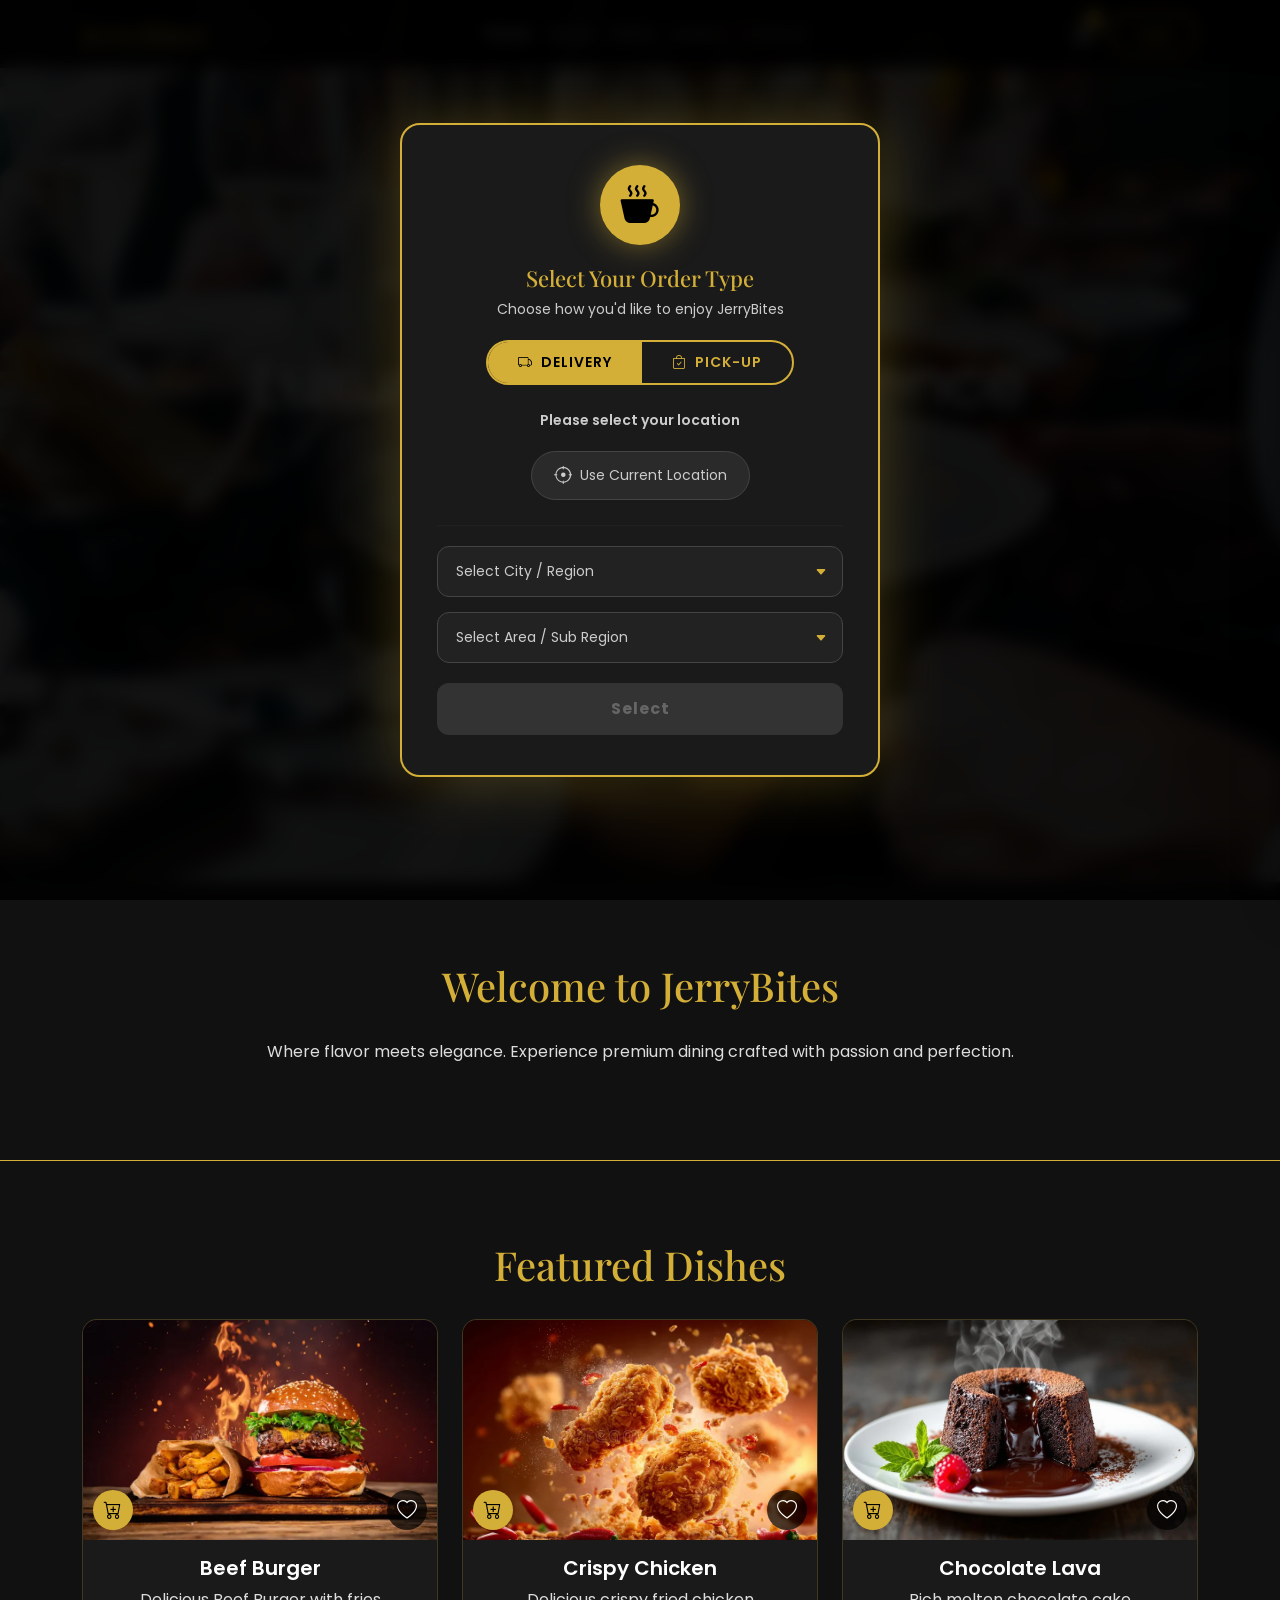
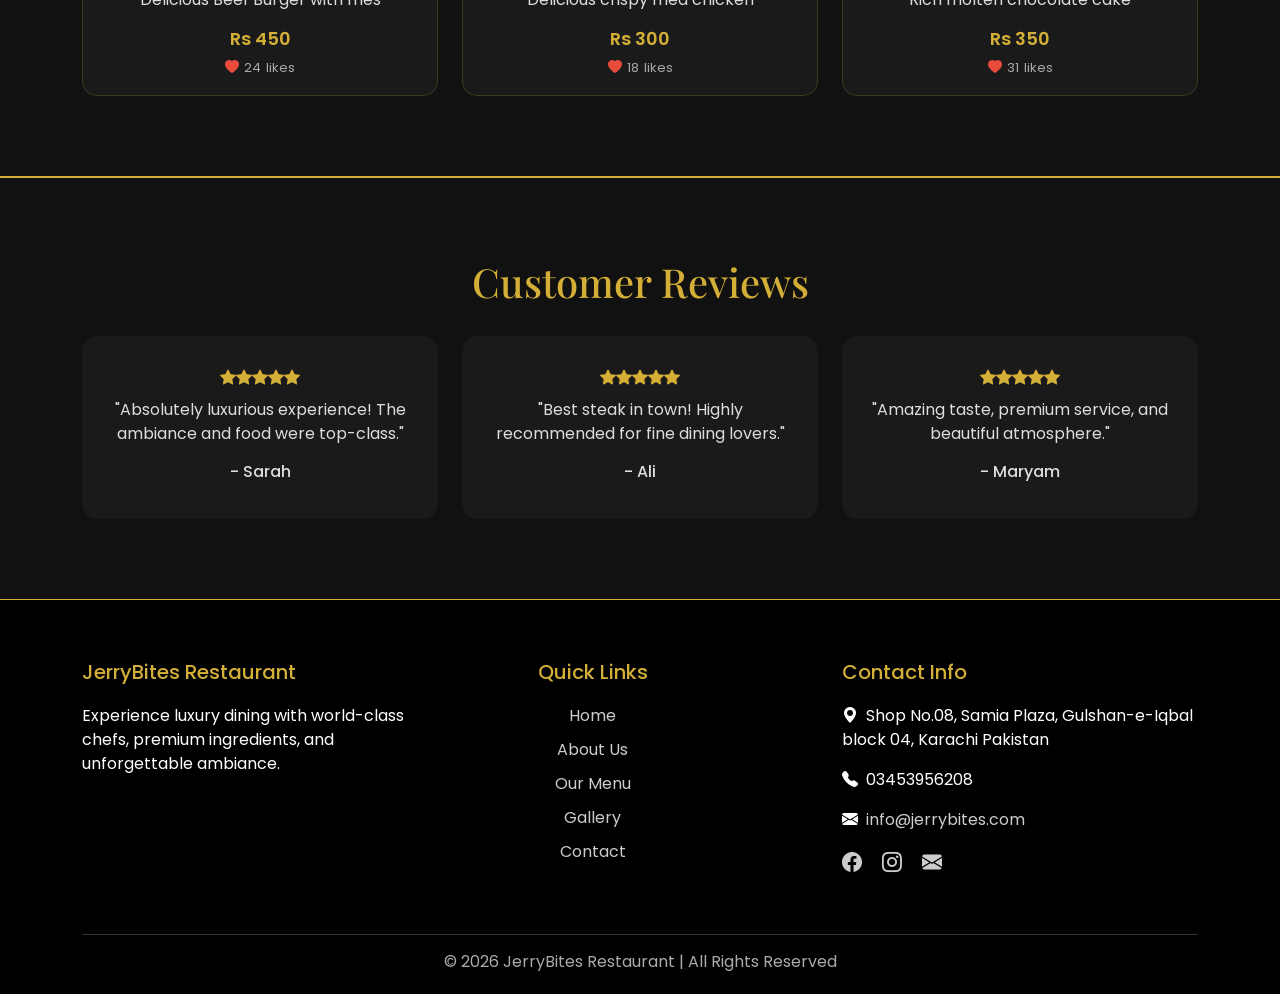
==== commit 95e51f7c: "Updated file changes" ====
--- a/index.html
+++ b/index.html
@@ -1205,7 +1205,7 @@
         <div class="contact-info">
           <p><i class="bi bi-geo-alt-fill me-2"></i>Shop No.08, Samia Plaza, Gulshan-e-Iqbal block 04, Karachi Pakistan</p>
           <p><i class="bi bi-telephone-fill me-2"></i>03453956208</p>
-          <p><i class="bi bi-envelope-fill me-2"></i><a href="https://mail.google.com/mail/?view=cm&fs=1&to=faisalali@jarries.com" target="_blank">faisalali@jarries.com</a></p>
+          <p><i class="bi bi-envelope-fill me-2"></i><a href="https://mail.google.com/mail/?view=cm&fs=1&to=info@jerrybites.com" target="_blank">info@jerrybites.com</a></p>
         </div>
         <div class="social-icons mt-3">
           <a href="https://www.facebook.com/profile.php?id=61572902196041" target="_blank">
@@ -1214,7 +1214,7 @@
 <a href="https://www.instagram.com/jerrybitesexpress/" target="_blank">
     <i class="bi bi-instagram"></i>
   </a>
-          <a href="https://mail.google.com/mail/?view=cm&fs=1&to=jarriesrestaurant@gmail.com" target="_blank"><i class="bi bi-envelope-fill"></i></a>
+          <a href="https://mail.google.com/mail/?view=cm&fs=1&to=info@jerrybites.com" target="_blank"><i class="bi bi-envelope-fill"></i></a>
         </div>
       </div>
     </div>
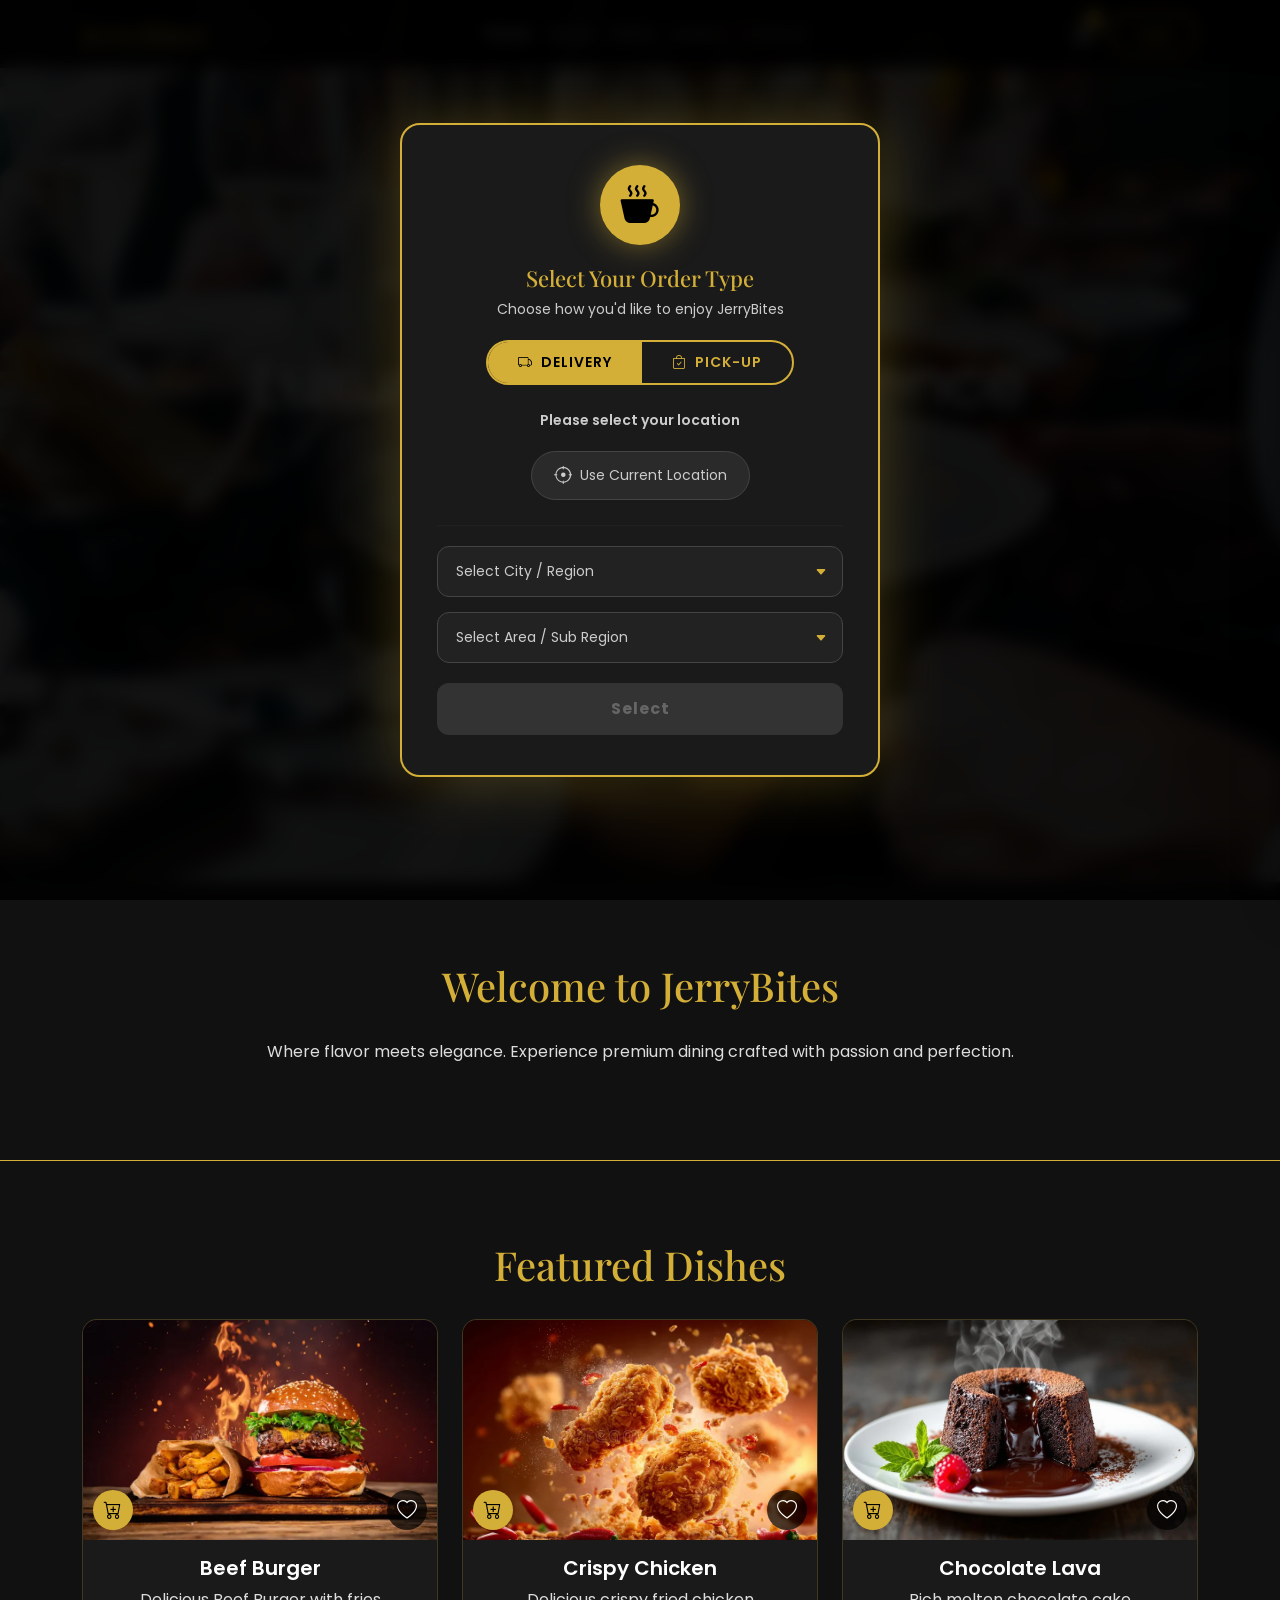
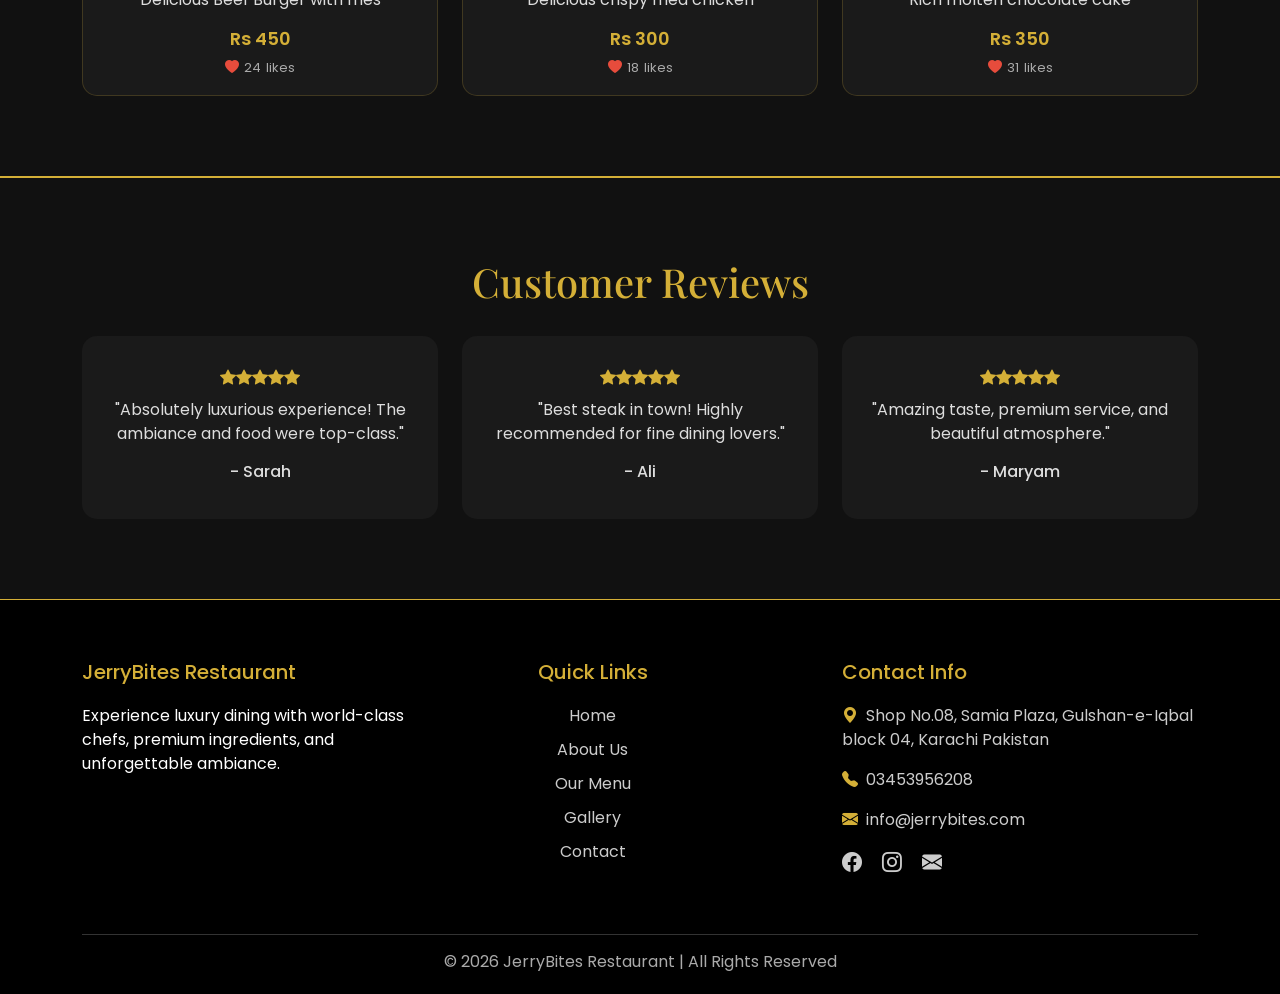
==== commit ccc2ac1e: "Updated images and files" ====
--- a/index.html
+++ b/index.html
@@ -585,6 +585,23 @@
 .footer{
   background:#000; padding:60px 0 20px;
   border-top:1px solid #d4af37;
+}
+/* Contact Info Color Fix */
+.contact-info p{
+  color:#ccc;
+}
+
+.contact-info a{
+  color:#ccc;
+  text-decoration:none;
+}
+
+.contact-info a:hover{
+  color:#d4af37;
+}
+
+.contact-info i{
+  color:#d4af37;
 }
 .footer h5{ color:#d4af37; margin-bottom:20px; }
 .footer a{ text-decoration:none; color:#ccc; transition:0.3s; }
